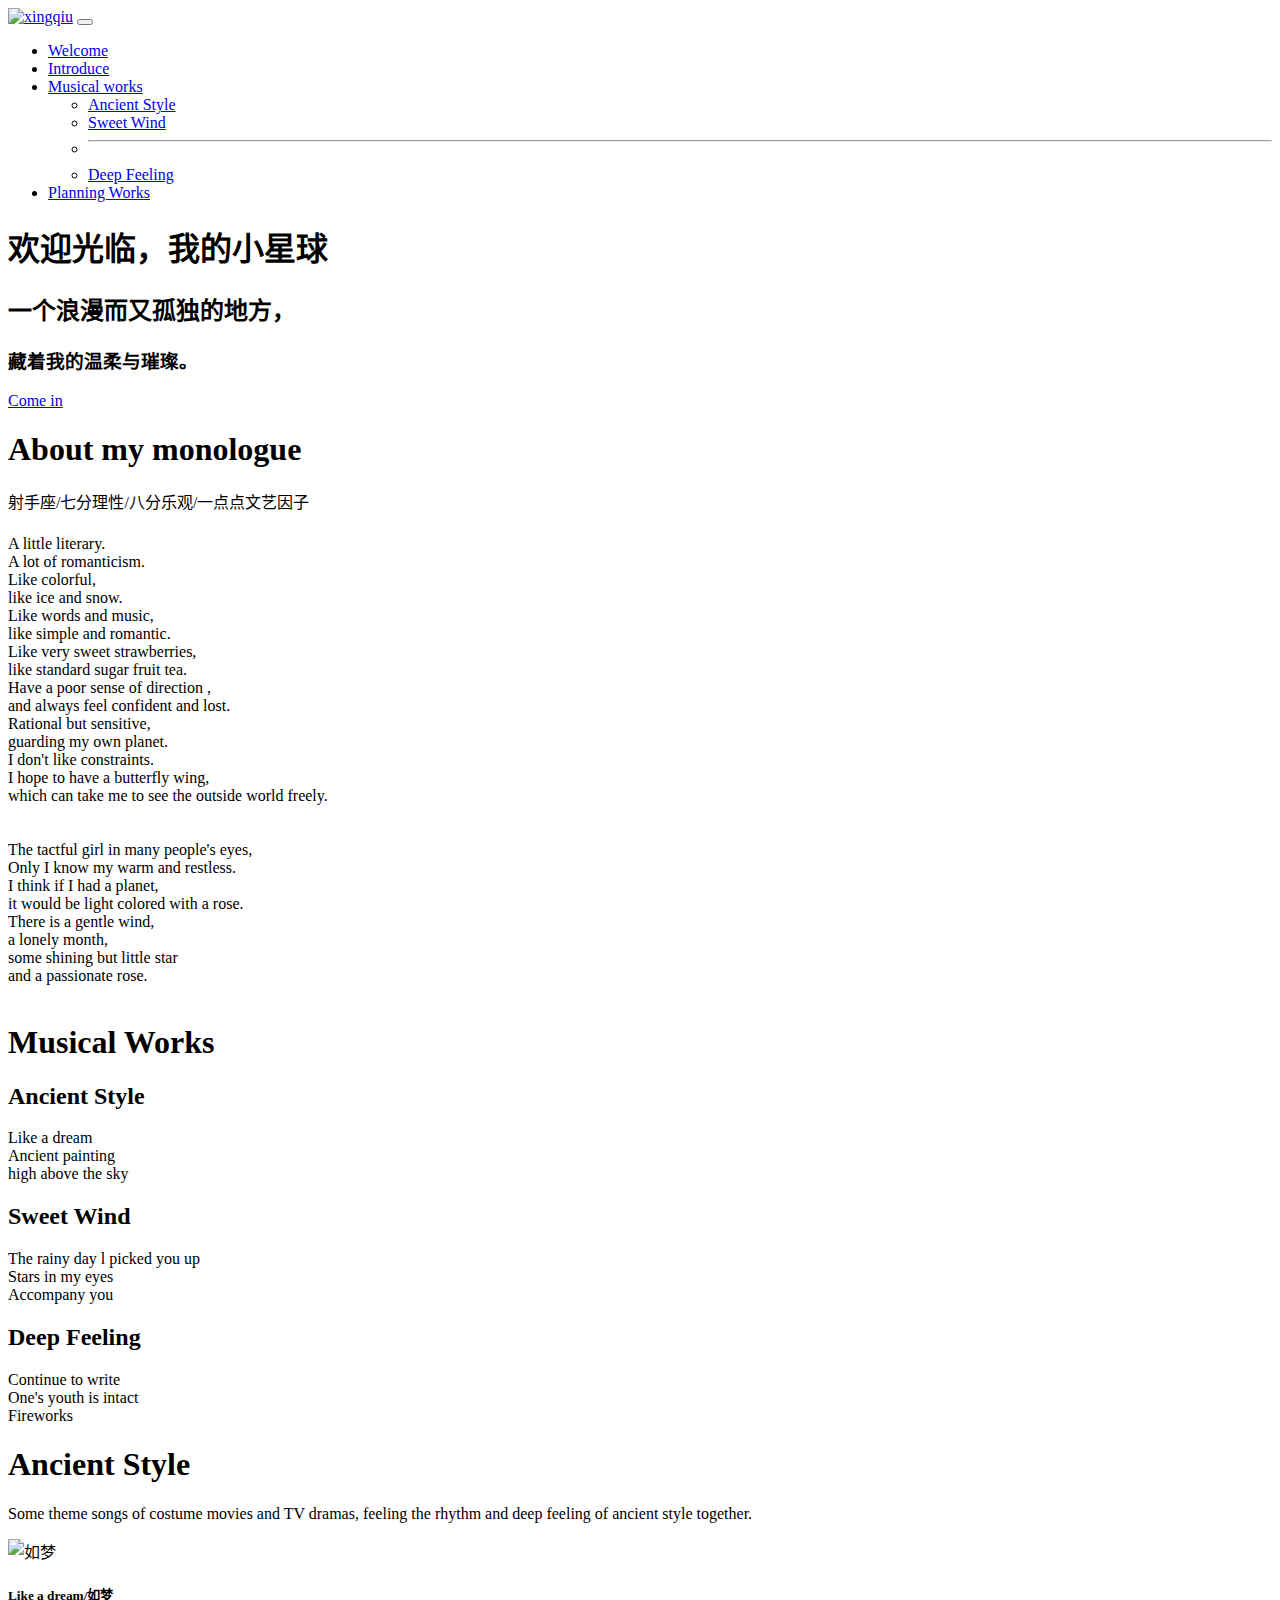
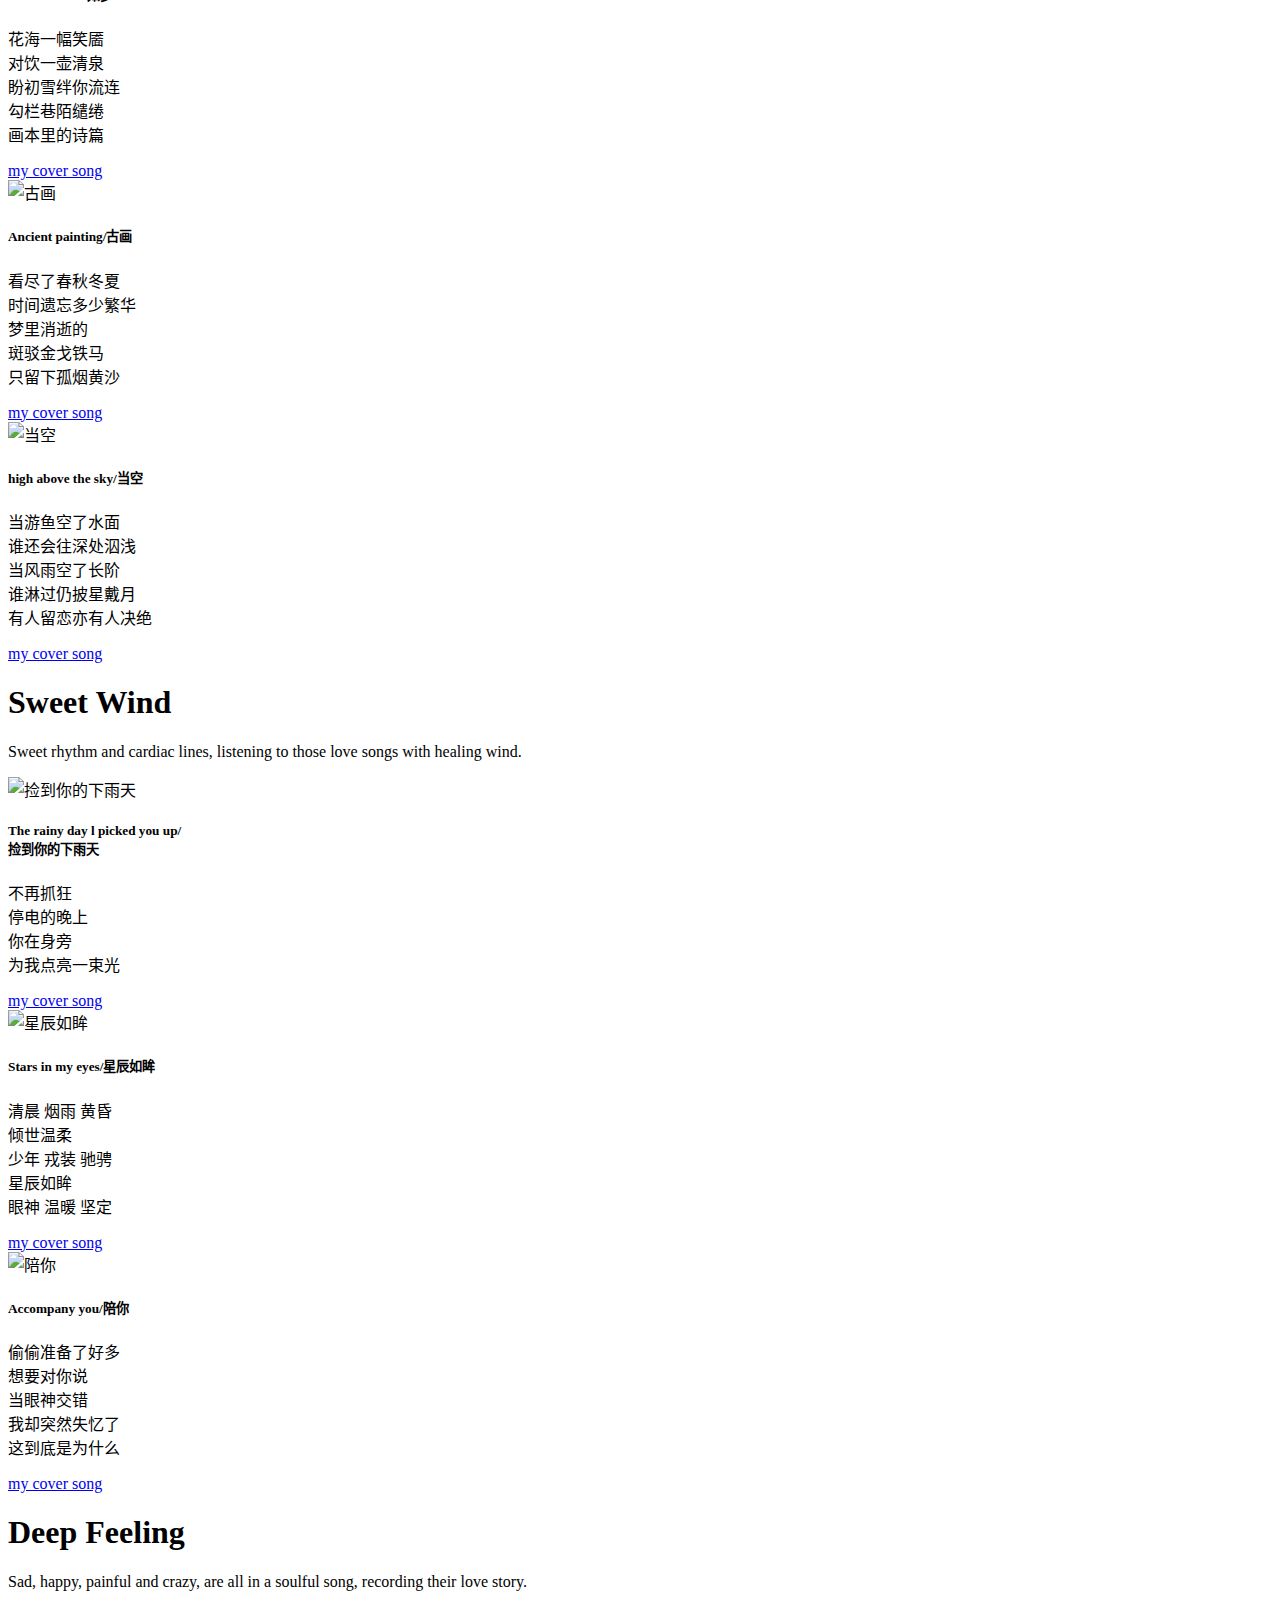
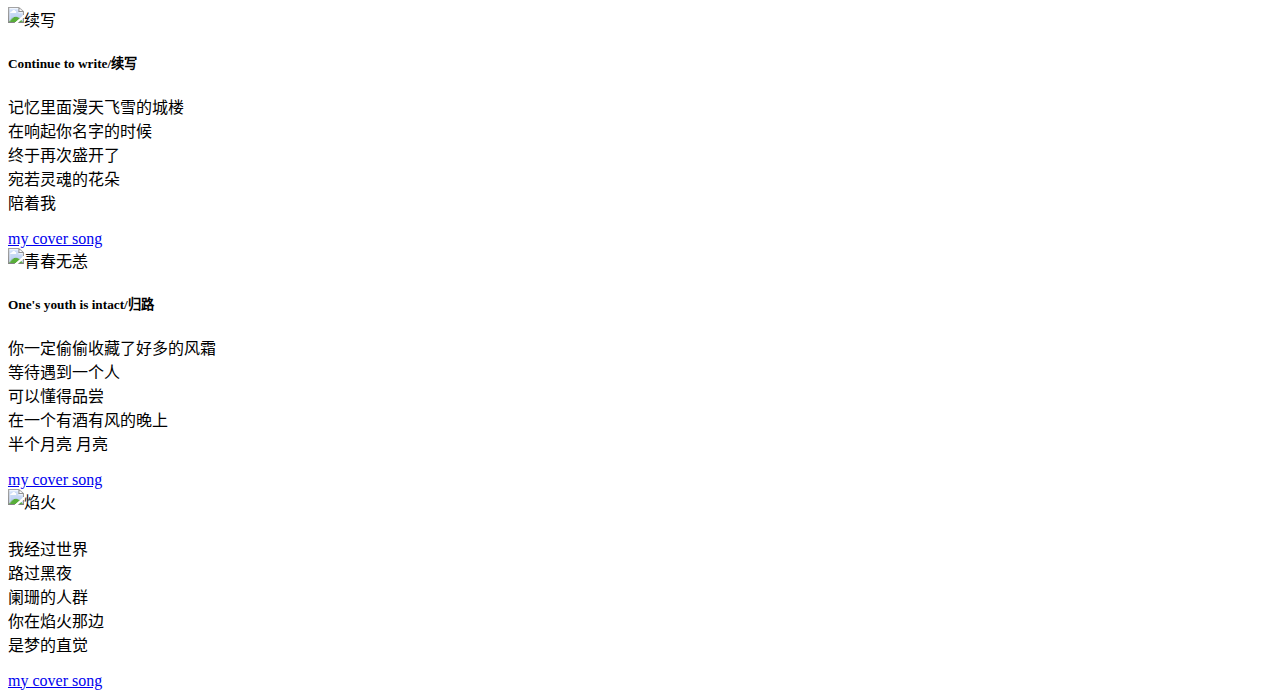
==== personal.html @ 2fa130ae "Create personal.html" ====
<!doctype html>
<html lang="zh-cn">
  <head>
    <meta charset="utf-8">
    <meta name="viewport" content="width=device-width, initial-scale=1">
    <title>personal works</title>
    <link href="https://cdn.jsdelivr.net/npm/bootstrap@5.2.0-beta1/dist/css/bootstrap.min.css" rel="stylesheet" integrity="sha384-0evHe/X+R7YkIZDRvuzKMRqM+OrBnVFBL6DOitfPri4tjfHxaWutUpFmBp4vmVor" crossorigin="anonymous">
    <script src="https://cdn.jsdelivr.net/npm/bootstrap@5.2.0-beta1/dist/js/bootstrap.bundle.min.js" integrity="sha384-pprn3073KE6tl6bjs2QrFaJGz5/SUsLqktiwsUTF55Jfv3qYSDhgCecCxMW52nD2" crossorigin="anonymous"></script>
    <link href='https://unpkg.com/boxicons@2.1.2/css/boxicons.min.css' rel='stylesheet'>
    <link rel="stylesheet" href="style.css">
  </head>

<body data-spy="scroll" data-target="#navbarSupportedContent">
<!-- 欢迎页面 -->
<div id="welcome">
  <!-- 导航栏 -->
  <nav class="navbar navbar-expand-md navbar-dark bg-dark py-1 fixed-top">
    <div class="container-fluid">
      <a class="navbar-brand" href="https://static-play.kg.qq.com/node/personal_v2?uid=6a9e99812d2d378a36&shareUid=6a9e99812d2d378a36&pageId=homepage_me"><img src="C:\Users\小婷婷\Desktop\创意交互\-first-file\xingqiu.png" alt="xingqiu"></a>
      <button class="navbar-toggler" type="button" data-bs-toggle="collapse" data-bs-target="#navbarSupportedContent" aria-controls="navbarSupportedContent" aria-expanded="false" aria-label="Toggle navigation">
        <span class="navbar-toggler-icon"></span>
      </button>
      <div class="collapse navbar-collapse" id="navbarSupportedContent">
        <ul class="navbar-nav ms-auto mb-2 mb-lg-0">
          <li class="nav-item">
            <a class="nav-link" href="#welcome">Welcome</a>
          </li>
          <li class="nav-item">
            <a class="nav-link" href="#introduce">Introduce</a>
          </li>
          <li class="nav-item dropdown">
            <a class="nav-link dropdown-toggle" href="#musical works" id="musical works" role="button" data-bs-toggle="dropdown" aria-expanded="false">
          Musical works
            </a>
            <ul class="dropdown-menu" aria-labelledby="navbarDropdown">
              <li><a class="dropdown-item" href="#ancient style">Ancient Style</a></li>
              <li><a class="dropdown-item" href="#Sweet wind">Sweet Wind</a></li>
              <li><hr class="dropdown-divider"></li>
              <li><a class="dropdown-item" href="#deep feeling">Deep Feeling</a></li>
            </ul>
          </li>
          <li class="nav-item">
            <a class="nav-link" href="个人网站2.html">Planning Works</a>
          </li>
      </div>
    </div>
  </nav>
  <!-- 导航栏结束 -->

<!-- 欢迎界面 -->
<div class="hero vh-100 d-flex align-items-center" id="open">
  <div class="container">
    <div class="row">
      <div class="col mx-auto text-center">
        <h1 class="display-1">欢迎光临，我的小星球</h1>
        <h2 class="display-2">一个浪漫而又孤独的地方，</h2>
        <h3 class="display-3">藏着我的温柔与璀璨。</h3>
        <a class="btn btn-outline-light btn-lg my-4" href="#introduce">Come in </a>
      </div>
    </div>
  </div>
</div>
<!-- 欢迎界面结束 -->

<!-- 诺兰简介页面 -->
<section class="row" id="introduce">
  <div class="col-lg-6 col-img"></div>
  <div class="col-lg-6">
    <div class="container">
      <div class="row">
        <div class="col-md-10">
          <h1>About my monologue</h1>
          <p class="line-0 lh-1">
        射手座/七分理性/八分乐观/一点点文艺因子
          </p>

          <div class="feature d-flex">


            </div>
            <div class="">
              <h4></h4>
              <p class="line-1 lh-1">
              A little literary.<br/>
              A lot of romanticism.<br/>
              Like colorful,<br/>
               like ice and snow.<br/>
             Like words and music, <br/>
             like simple and romantic.<br/>
            Like very sweet strawberries, <br/>
            like standard sugar fruit tea.<br/>
          Have a poor sense of direction ,<br/>
          and always feel confident and lost.<br/>
          Rational but sensitive,<br/>
           guarding my own planet.<br/>
          I don't like constraints.<br/>
        I hope to have a butterfly wing, <br/>
        which can take me to see the outside world freely.<br/><br/><br/>

          The tactful girl in many people's eyes,<br/>
            Only I know my warm and restless.<br/>
          I think if I had a planet,<br/>
           it would be light colored with a rose. <br/>
           There is a gentle wind, <br/>
           a lonely month,<br/>
          some shining but little star<br/>
            and a passionate rose.  <br/>
            <br/>




            </p>
            </div>
          </div>


        </div>
    </div>
  </div>
</section>


<!-- 歌单页面 -->
<div id="musical works" class="offset">
    <div class="row" id="musical works">
      <div class="col-12 mx-auto text-center">
        <h1 class="heading pt-5"> Musical Works</h1>
        <div class="heading-underline"></div>
      </div>
      <div class="row text-center mx-0">
        <div class="col-lg-4">
          <h2 class="tag-1 my-3">Ancient Style</h2>
          <div class="feature">
            <div class="iconbox-1">

            </div>
          </div>
          <p class="line-4">
            Like a dream<br/>
            Ancient painting<br/>
            high above the sky<br/>
          </p>
        </div>

        <div class="col-lg-4">
          <h2 class="tag-1 my-3">Sweet Wind</h2>
          <div class="feature">
            <div class="iconbox-1">

            </div>
          </div>
          <p class="line-4">
          The rainy day l picked you up <br/>
          Stars in my eyes<br/>
          Accompany you<br/>

          </p>
        </div>

        <div class="col-lg-4">
          <h2 class="tag-1 my-3">Deep Feeling</h2>
          <div class="feature">
            <div class="iconbox-1">

            </div>
          </div>
          <p class="line-4">
         Continue to write<br/>
         One's youth is intact<br/>
         Fireworks<br/>
          </p>
        </div>

      </div>
    </div>
</div>
<!-- 简介页面末尾 -->

<!-- 电影信息页面 -->
<!-- 时间与空间 -->
<section id="ancient style" class="part-1 pb-4">
  <div class="container">

    <div class="row">
      <div class="col-md-8 mx-auto text-center">

        <h1>Ancient Style</h1>
        <p class="line-2">Some theme songs of costume movies and TV dramas,
          feeling the rhythm and deep feeling of ancient style together.</p>
      </div>
    </div>

    <div class="row">
      <div class="col-lg-4 col-md-7">
        <div class="card card-effect my-3">
          <img src="C:\Users\小婷婷\Desktop\创意交互\-first-file\如梦.jpg" class="card-img-top" alt="如梦">
          <div class="card-body">
            <h5 class="card-title">  Like a dream/如梦</h5>
            <p class="card-text">
              花海一幅笑靥<br/>
              对饮一壶清泉<br/>
              盼初雪绊你流连<br/>
              勾栏巷陌缱绻<br/>
              画本里的诗篇<br/>
            </p>
            <a href="https://static-play.kg.qq.com/node/7OORq27S80/play_v2?s=B1gbipB0-7I1fB8C&shareuid=6a9e99812d2d378a36&topsource=a0_pn201001006_z11_u834480012_l0_t1684722405__&pageId=details_of_creations" class="btn btn-primary">my cover song</a>

          </div>
        </div>
      </div>
      <div class="col-lg-4 col-md-7">
        <div class="card card-effect my-3">
          <img src="C:\Users\小婷婷\Desktop\创意交互\-first-file\古画.jpg" class="card-img-top" alt="古画">
          <div class="card-body">
            <h5 class="card-title">Ancient painting/古画</h5>
            <p class="card-text">
           看尽了春秋冬夏<br/>
           时间遗忘多少繁华<br/>
           梦里消逝的<br/>
           斑驳金戈铁马<br/>
           只留下孤烟黄沙<br/>
            </p>
            <a href="https://static-play.kg.qq.com/node/2GQ7hR01LS/play_v2?s=7clz2M7Z0Rt7t7-d&shareuid=6a9e99812d2d378a36&topsource=a0_pn201001006_z11_u834480012_l0_t1684722466__&pageId=details_of_creations" class="btn btn-primary">my cover song</a>
          </div>
        </div>
      </div>
      <div class="col-lg-4 col-md-7">
        <div class="card card-effect my-3">
          <img src="C:\Users\小婷婷\Desktop\创意交互\-first-file\当空1.jpg" class="card-img-top" alt="当空">
          <div class="card-body">
            <h5 class="card-title">high above the sky/当空</h5>
            <p class="card-text">
            当游鱼空了水面<br/>
            谁还会往深处泅浅<br/>
            当风雨空了长阶<br/>
            谁淋过仍披星戴月<br/>
            有人留恋亦有人决绝<br/>
            </p>
            <a href="https://static-play.kg.qq.com/node/R9erkDBs59/play_v2?s=6t_Xj86J3fdlH68C&shareuid=6a9e99812d2d378a36&topsource=a0_pn201001006_z11_u834480012_l0_t1684722510__&pageId=details_of_creations" class="btn btn-primary">my cover song</a>
          </div>
        </div>
      </div>
    </div>
  </div>
</section>

<!-- 甜美风 -->
<section id="Sweet wind" class="part-2 py-0">
  <div class="container ">

    <div class="row">
      <div class="col-md-8 mx-auto text-center">
        <h1>Sweet Wind</h1>
        <p class="line-2">
       Sweet rhythm and cardiac lines,
       listening to those love songs with healing wind.
        </p>
      </div>
    </div>

    <div class="row">
      <div class="col-lg-4 col-md-7">
        <div class="card card-effect my-3">
          <img src="C:\Users\小婷婷\Desktop\创意交互\-first-file\一不小心.jpg" class="card-img-top" alt="捡到你的下雨天">
          <div class="card-body">
            <h5 class="card-title">The rainy day l picked you up/<br/>
              捡到你的下雨天</h5>
            <p class="card-text">
              不再抓狂<br/>
              停电的晚上<br/>
              你在身旁<br/>
              为我点亮一束光<br/>
            </p>
            <a href="https://static-play.kg.qq.com/node/c39GEFO8lY/play_v2?s=2lcM7z2Qiaq6R2SY&shareuid=6a9e99812d2d378a36&topsource=a0_pn201001006_z11_u834480012_l0_t1684722542__&pageId=details_of_creations" class="btn btn-primary">my cover song</a>
          </div>
        </div>
      </div>
      <div class="col-lg-4 col-md-7">
        <div class="card card-effect my-3">
          <img src="C:\Users\小婷婷\Desktop\创意交互\-first-file\一见倾心.jpg" class="card-img-top" alt="星辰如眸">
          <div class="card-body">
            <h5 class="card-title">Stars in my eyes/星辰如眸</h5>
            <p class="card-text">
              清晨    烟雨    黄昏<br/>
              倾世温柔<br/>
              少年    戎装    驰骋<br/>
              星辰如眸<br/>
              眼神    温暖    坚定<br/>

            </p>
            <a href="https://static-play.kg.qq.com/node/7Q7GGRMRbr/play_v2?s=t6jx_FtqkbrpdthK&shareuid=6a9e99812d2d378a36&topsource=a0_pn201001006_z11_u834480012_l0_t1684722568__&pageId=details_of_creations" class="btn btn-primary">my cover song</a>
          </div>
        </div>
      </div>
      <div class="col-lg-4 col-md-7">
        <div class="card card-effect my-3">
          <img src="C:\Users\小婷婷\Desktop\创意交互\-first-file\陪你.jpg" class="card-img-top" alt="陪你">
          <div class="card-body">
            <h5 class="card-title">Accompany you/陪你</h5>
            <p class="card-text">
              偷偷准备了好多<br/>
              想要对你说<br/>
              当眼神交错<br/>
              我却突然失忆了<br/>
              这到底是为什么<br/>
            </p>
            <a href="https://static-play.kg.qq.com/node/81Kq66T071/play_v2?s=9zMcnl9LIGDRF96i&shareuid=6a9e99812d2d378a36&topsource=a0_pn201001006_z11_u834480012_l0_t1684722592__&pageId=details_of_creations" class="btn btn-primary">my cover song</a>
          </div>
        </div>
      </div>
    </div>
  </div>
</section>
<!--深情-->
<section id="deep feeling" class="part-2 py-0">
  <div class="container ">

    <div class="row">
      <div class="col-md-8 mx-auto text-center">
        <h1>Deep Feeling</h1>
        <p class="line-2">
       Sad, happy, painful and crazy, are all in a soulful song,
       recording their love story.
        </p>
      </div>
    </div>

    <div class="row">
      <div class="col-lg-4 col-md-7">
        <div class="card card-effect my-3">
          <img src="C:\Users\小婷婷\Desktop\创意交互\-first-file\一生一世.jpg" class="card-img-top" alt="续写">
          <div class="card-body">
            <h5 class="card-title">Continue to write/续写</h5>
            <p class="card-text">
            记忆里面漫天飞雪的城楼<br/>
              在响起你名字的时候<br/>
              终于再次盛开了<br/>
              宛若灵魂的花朵<br/>
              陪着我<br/>
            </p>
            <a href="https://static-play.kg.qq.com/node/flTeH7Oi70/play_v2?s=F8X_xtFhjTElnFS_&shareuid=6a9e99812d2d378a36&topsource=a0_pn201001006_z11_u834480012_l0_t1684722620__&pageId=details_of_creations" class="btn btn-primary">my cover song</a>
          </div>
        </div>
      </div>
      <div class="col-lg-4 col-md-7">
        <div class="card card-effect my-3">
          <img src="C:\Users\小婷婷\Desktop\创意交互\-first-file\归路.jpg" class="card-img-top" alt="青春无恙">
          <div class="card-body">
            <h5 class="card-title"> One's youth is intact/归路</h5>
            <p class="card-text">
            你一定偷偷收藏了好多的风霜<br/>
            等待遇到一个人<br/>
            可以懂得品尝<br/>
            在一个有酒有风的晚上<br/>
            半个月亮    月亮<br/>

            </p>
            <a href="https://static-play.kg.qq.com/node/GR6718E7NV/play_v2?s=sATYwvsDdB4vYs8A&shareuid=6a9e99812d2d378a36&topsource=a0_pn201001006_z11_u834480012_l0_t1684722648__&pageId=details_of_creations" class="btn btn-primary">my cover song</a>
          </div>
        </div>
      </div>
      <div class="col-lg-4 col-md-7">
        <div class="card card-effect my-3">
          <img src="C:\Users\小婷婷\Desktop\创意交互\-first-file\焰火.jpg" class="card-img-top" alt="焰火">
          <div class="card-body">
            <h5 class="card-title"></h5>
            <p class="card-text">
              我经过世界<br/>
              路过黑夜<br/>
              阑珊的人群<br/>
              你在焰火那边<br/>
              是梦的直觉<br/>
            </p>
            <a href="https://static-play.kg.qq.com/node/M3tZ57udil/play_v2?s=-CUORV-I06Toi-Mw&shareuid=6a9e99812d2d378a36&topsource=a0_pn201001006_z11_u834480012_l0_t1684722671__&pageId=details_of_creations" class="btn btn-primary">my cover song</a>
          </div>
        </div>
      </div>
    </div>
  </div>
</section>



<!-- 基本信息页面结束 -->

  </body>
</html>
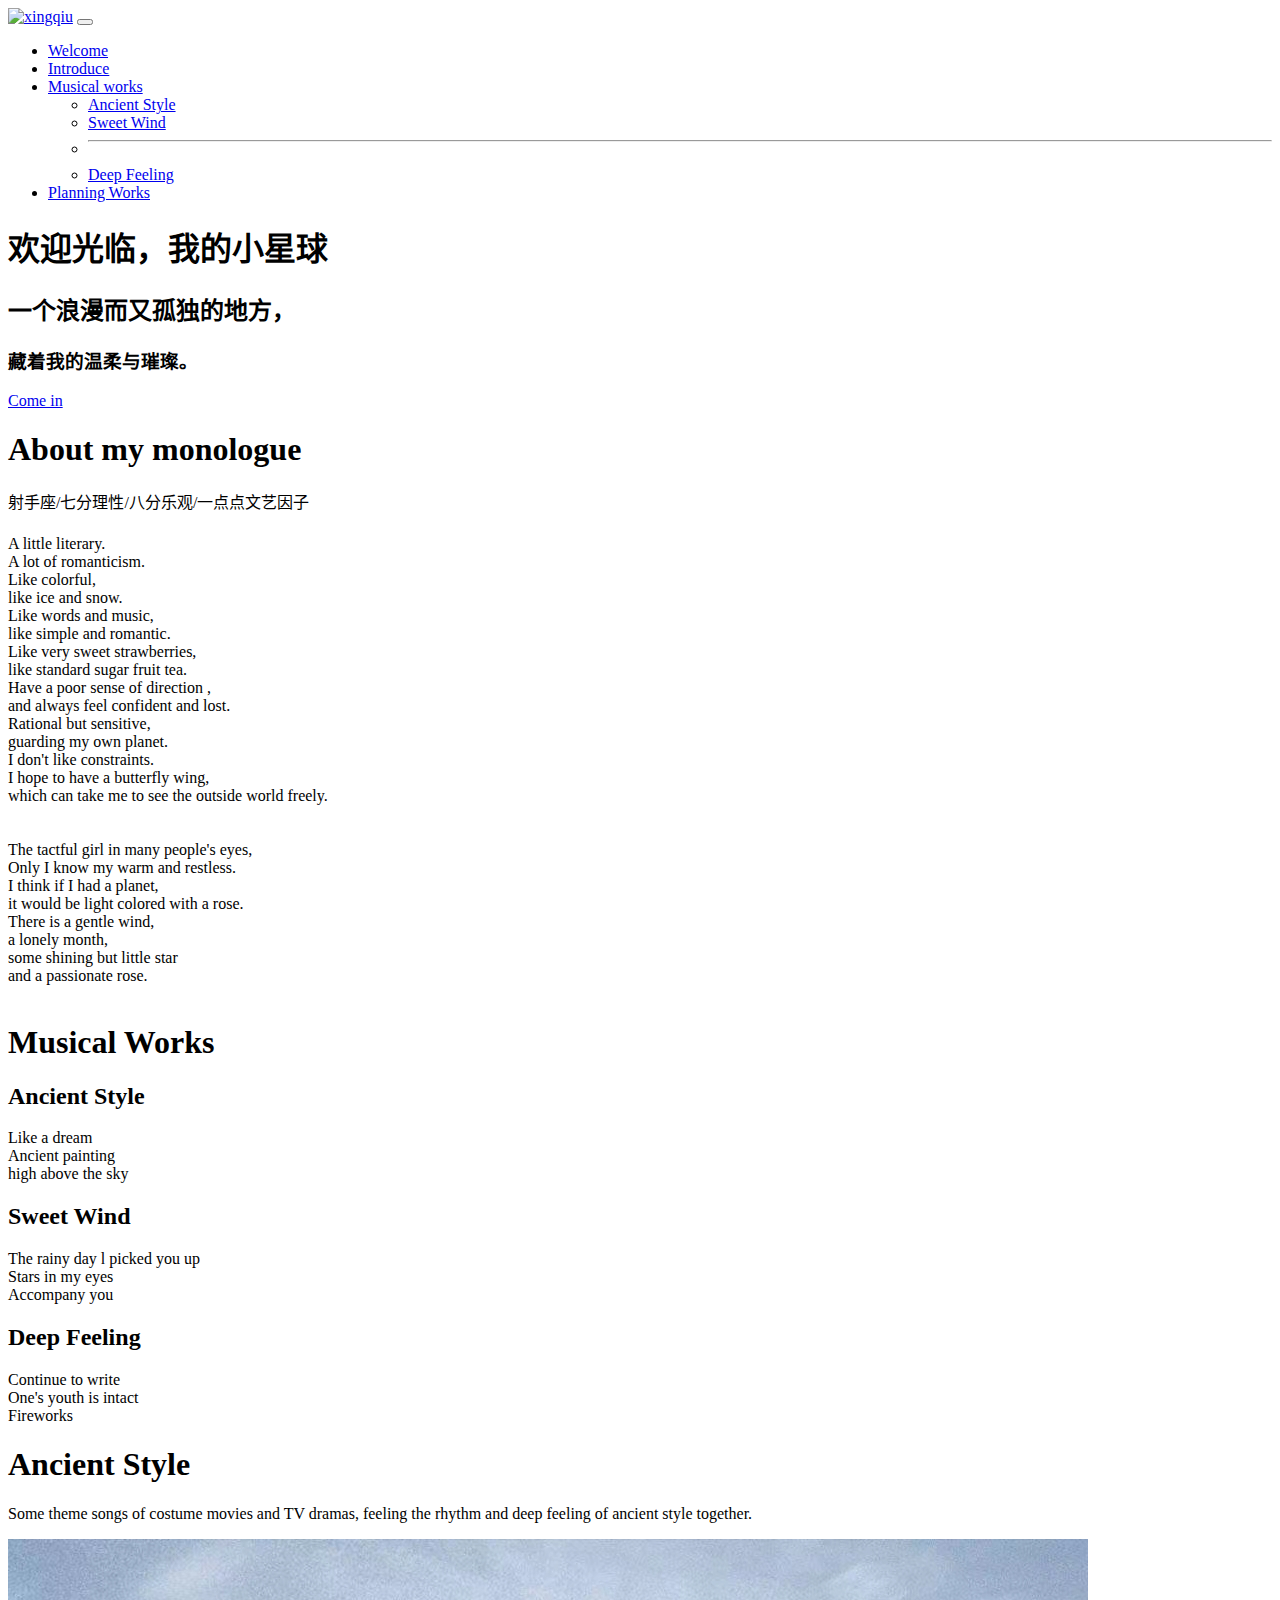
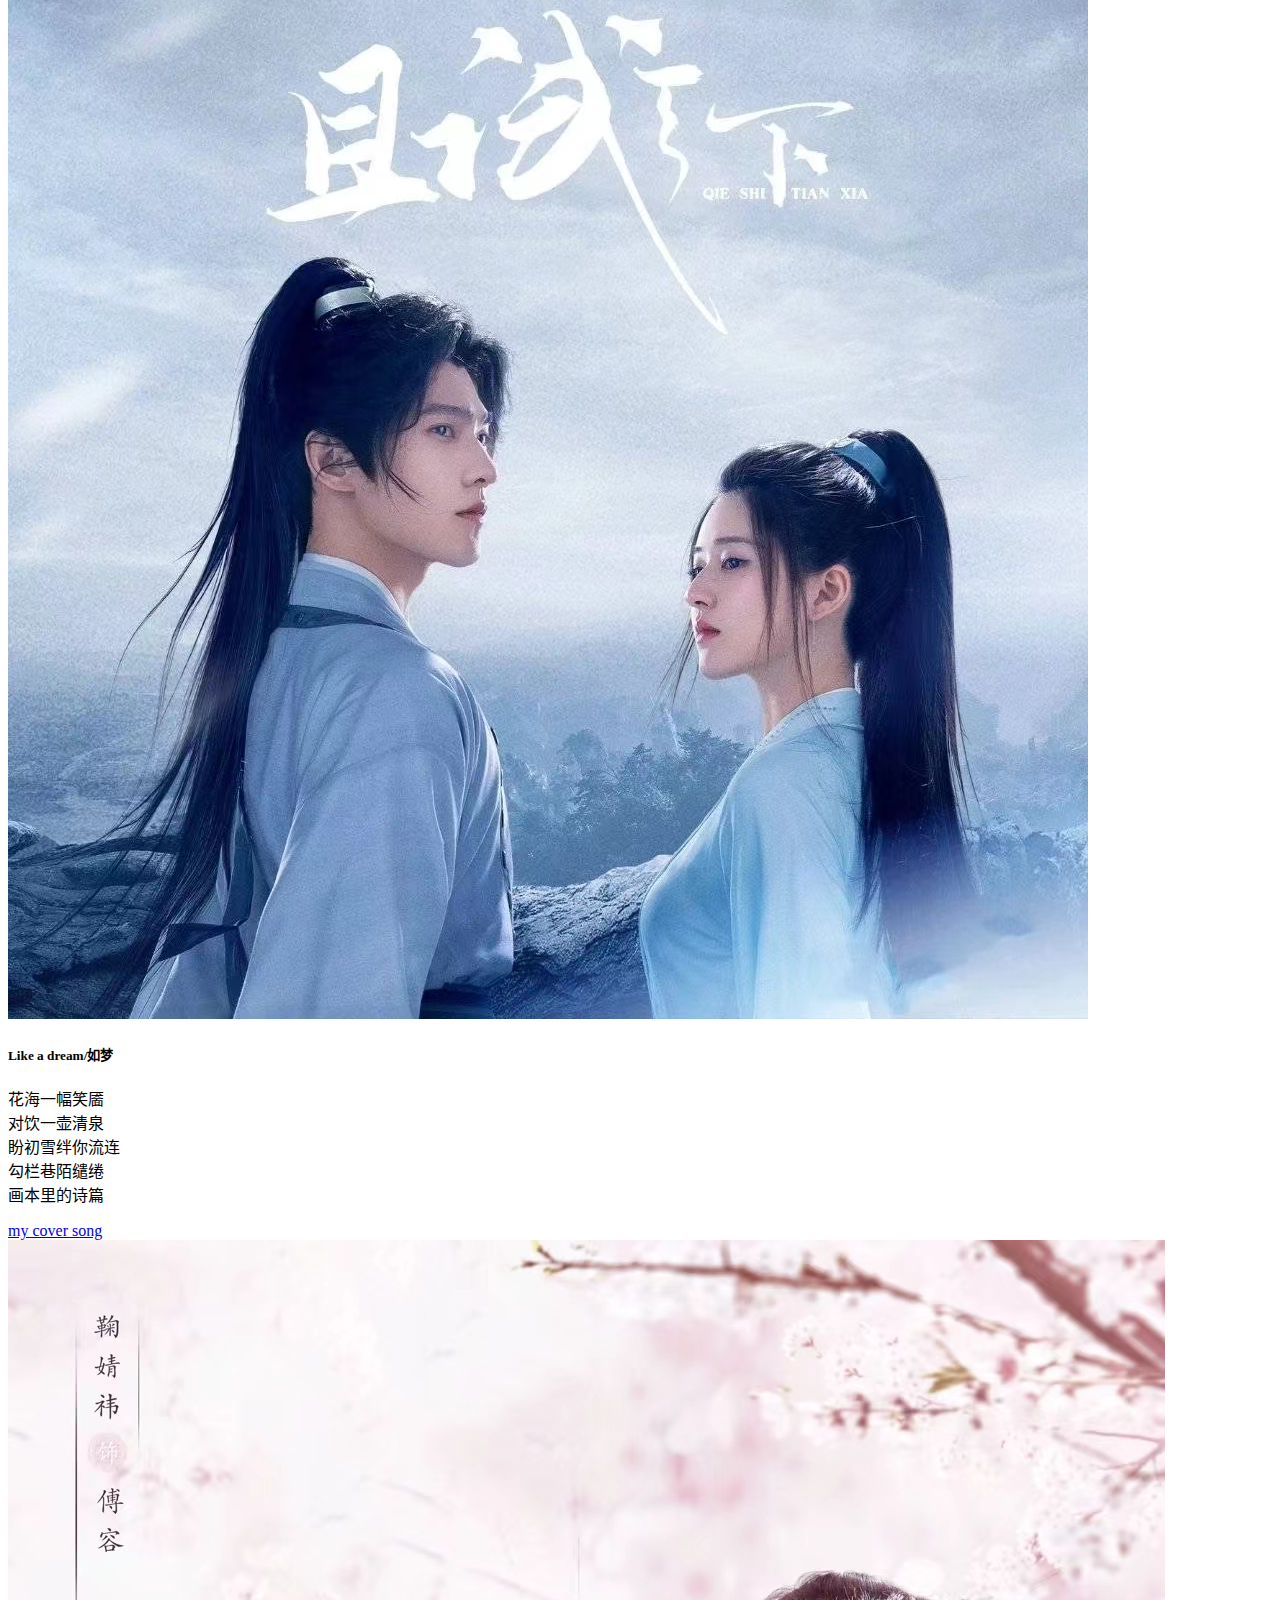
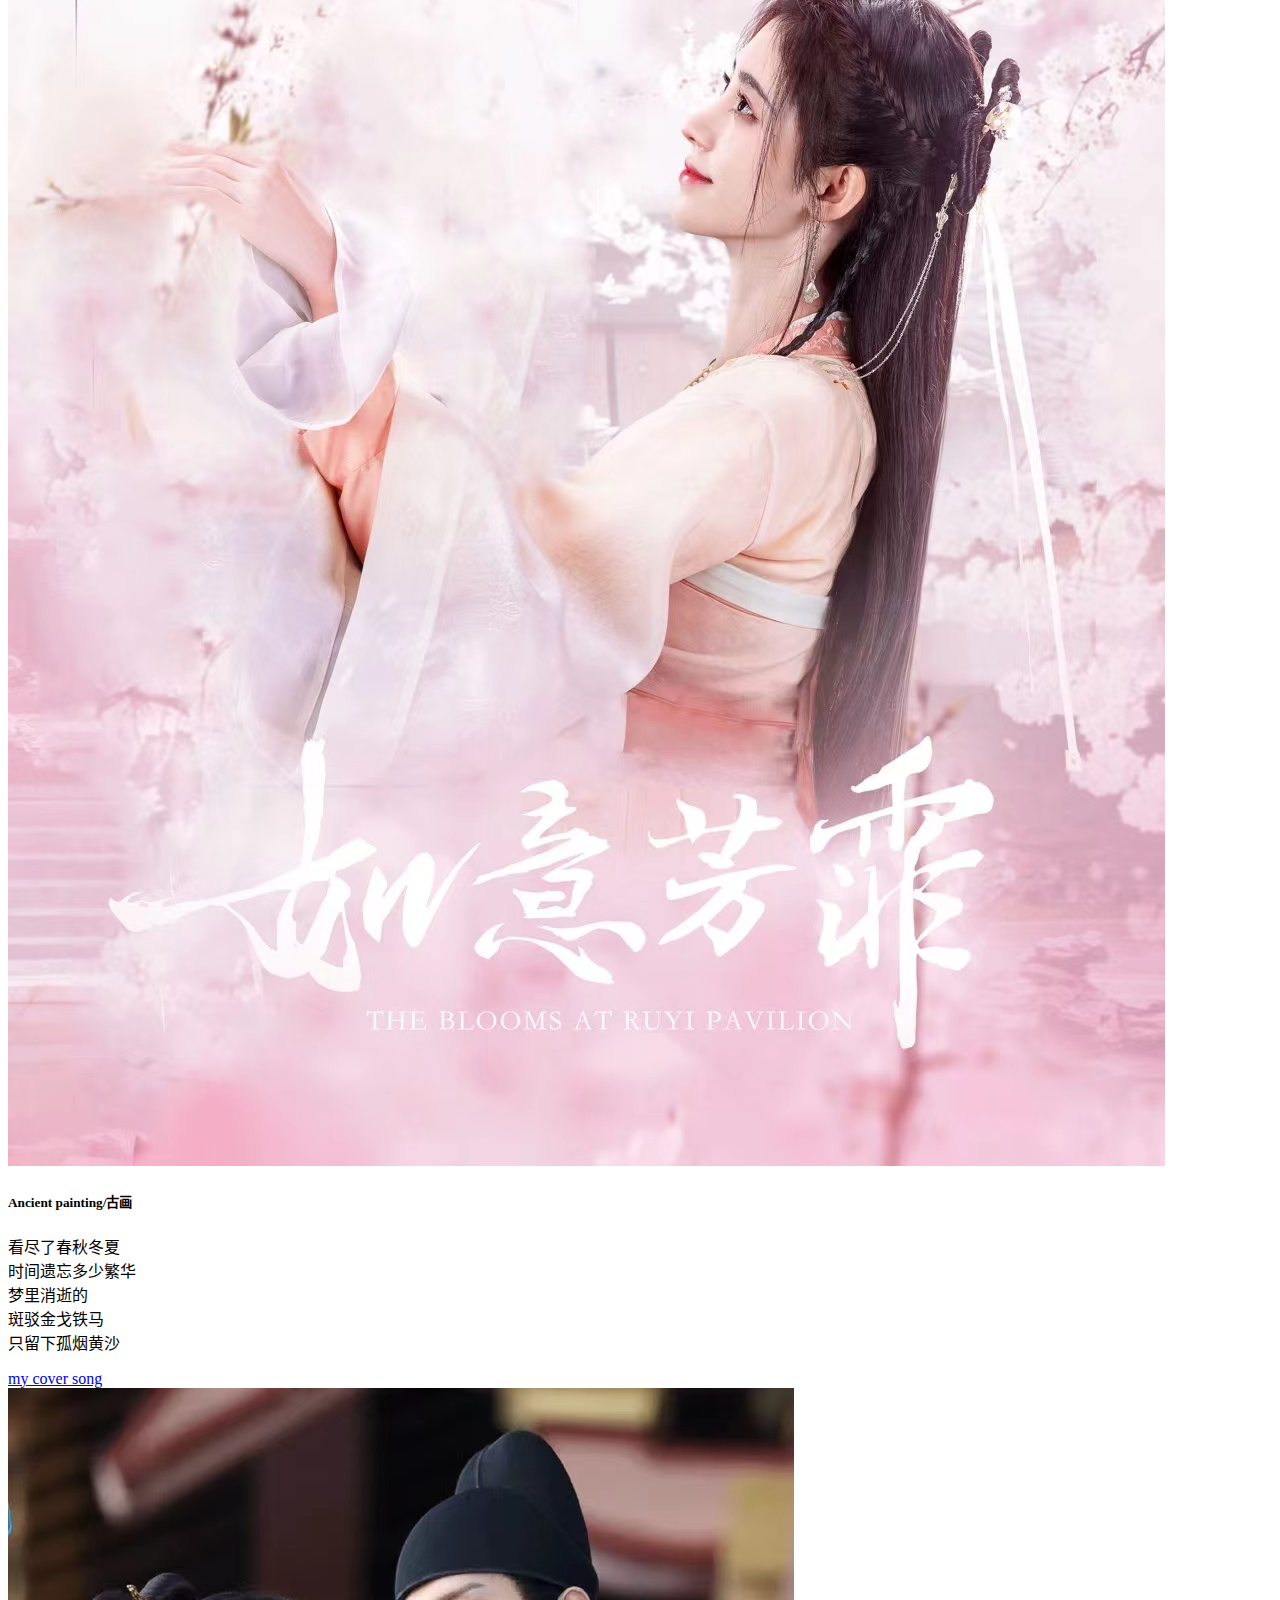
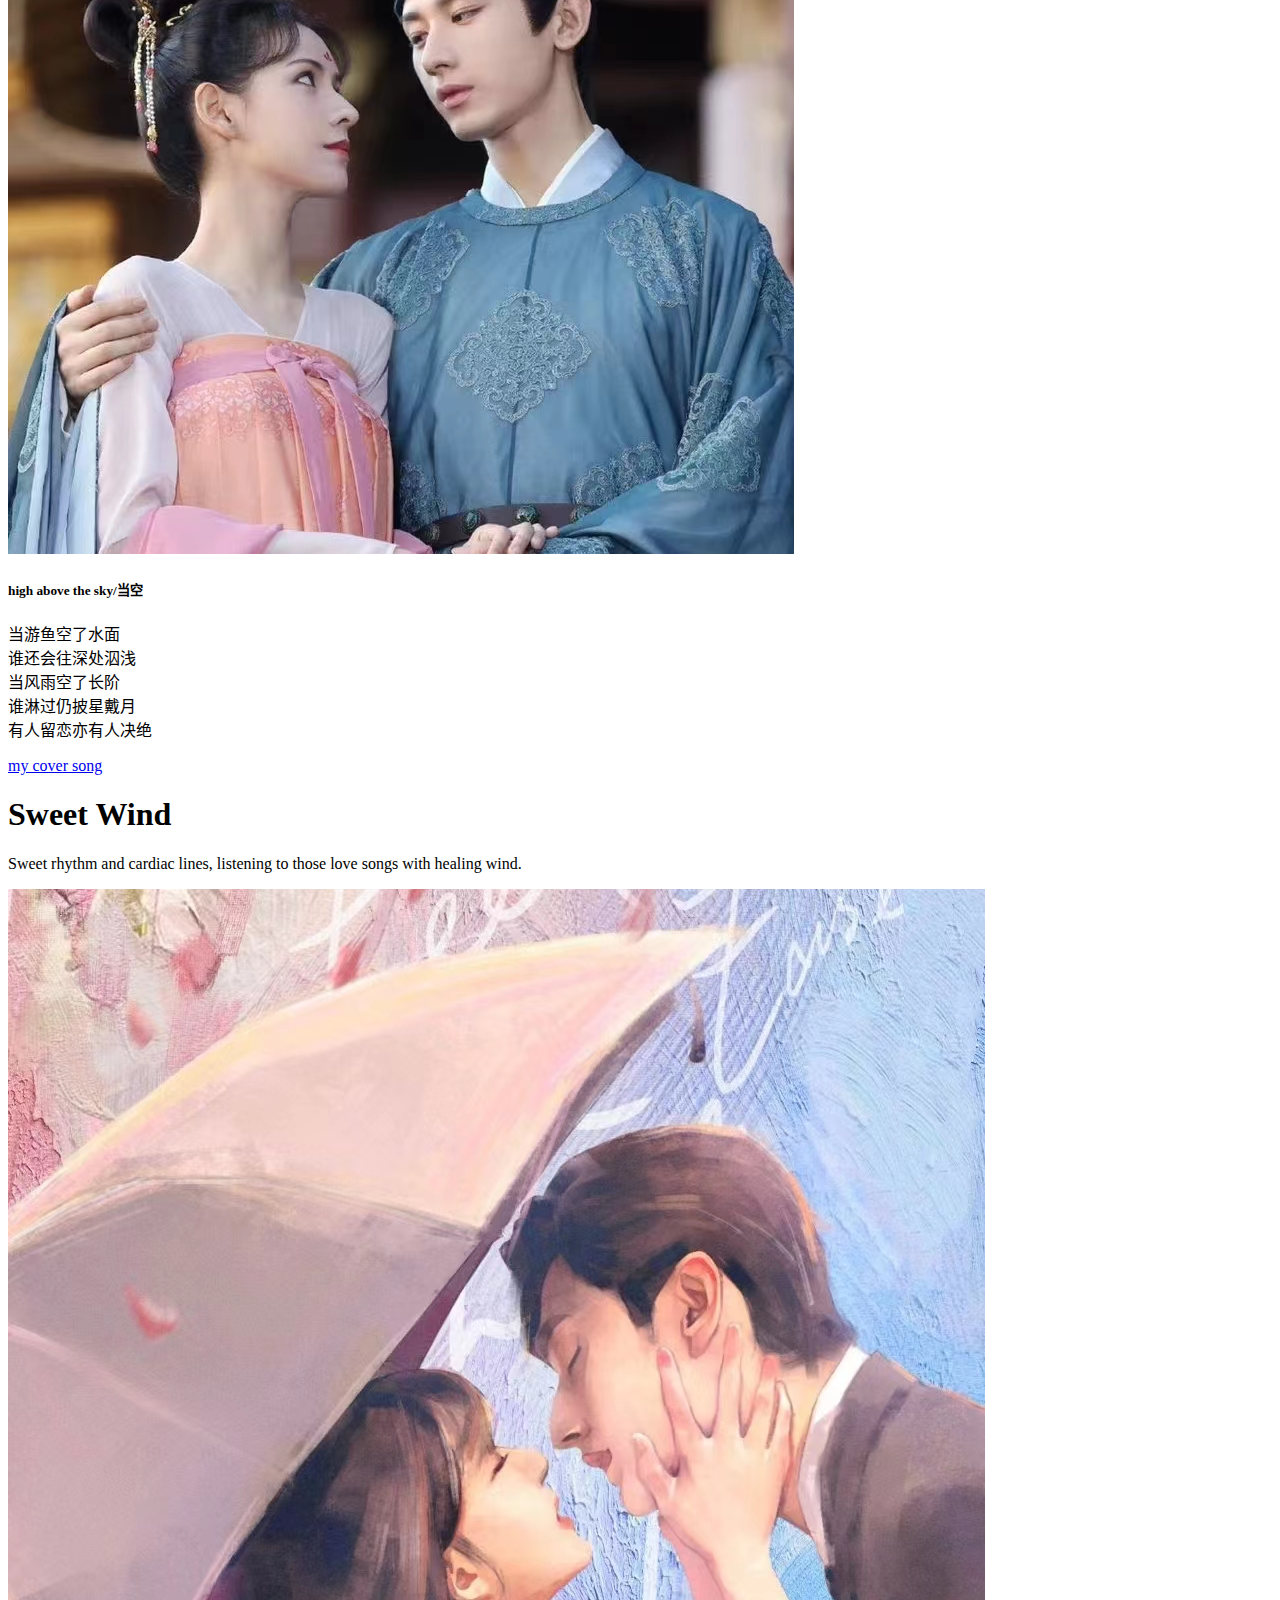
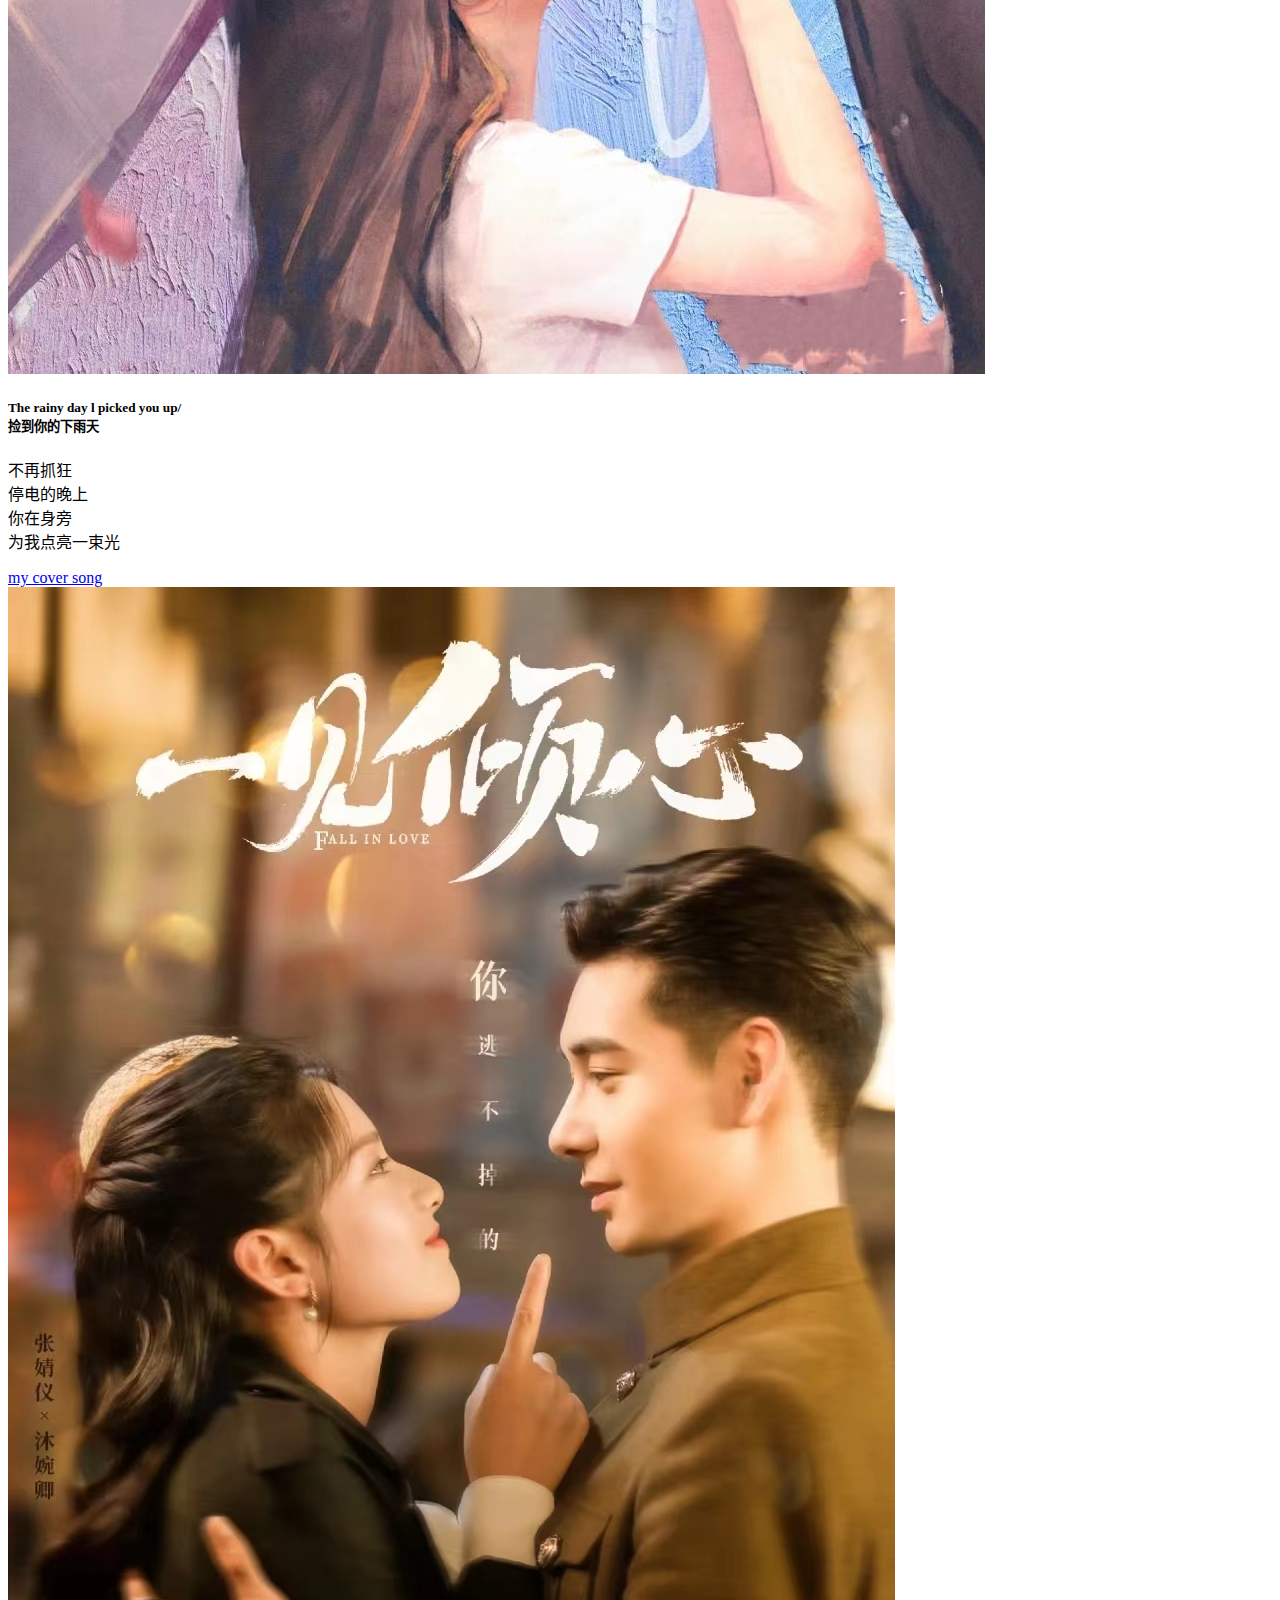
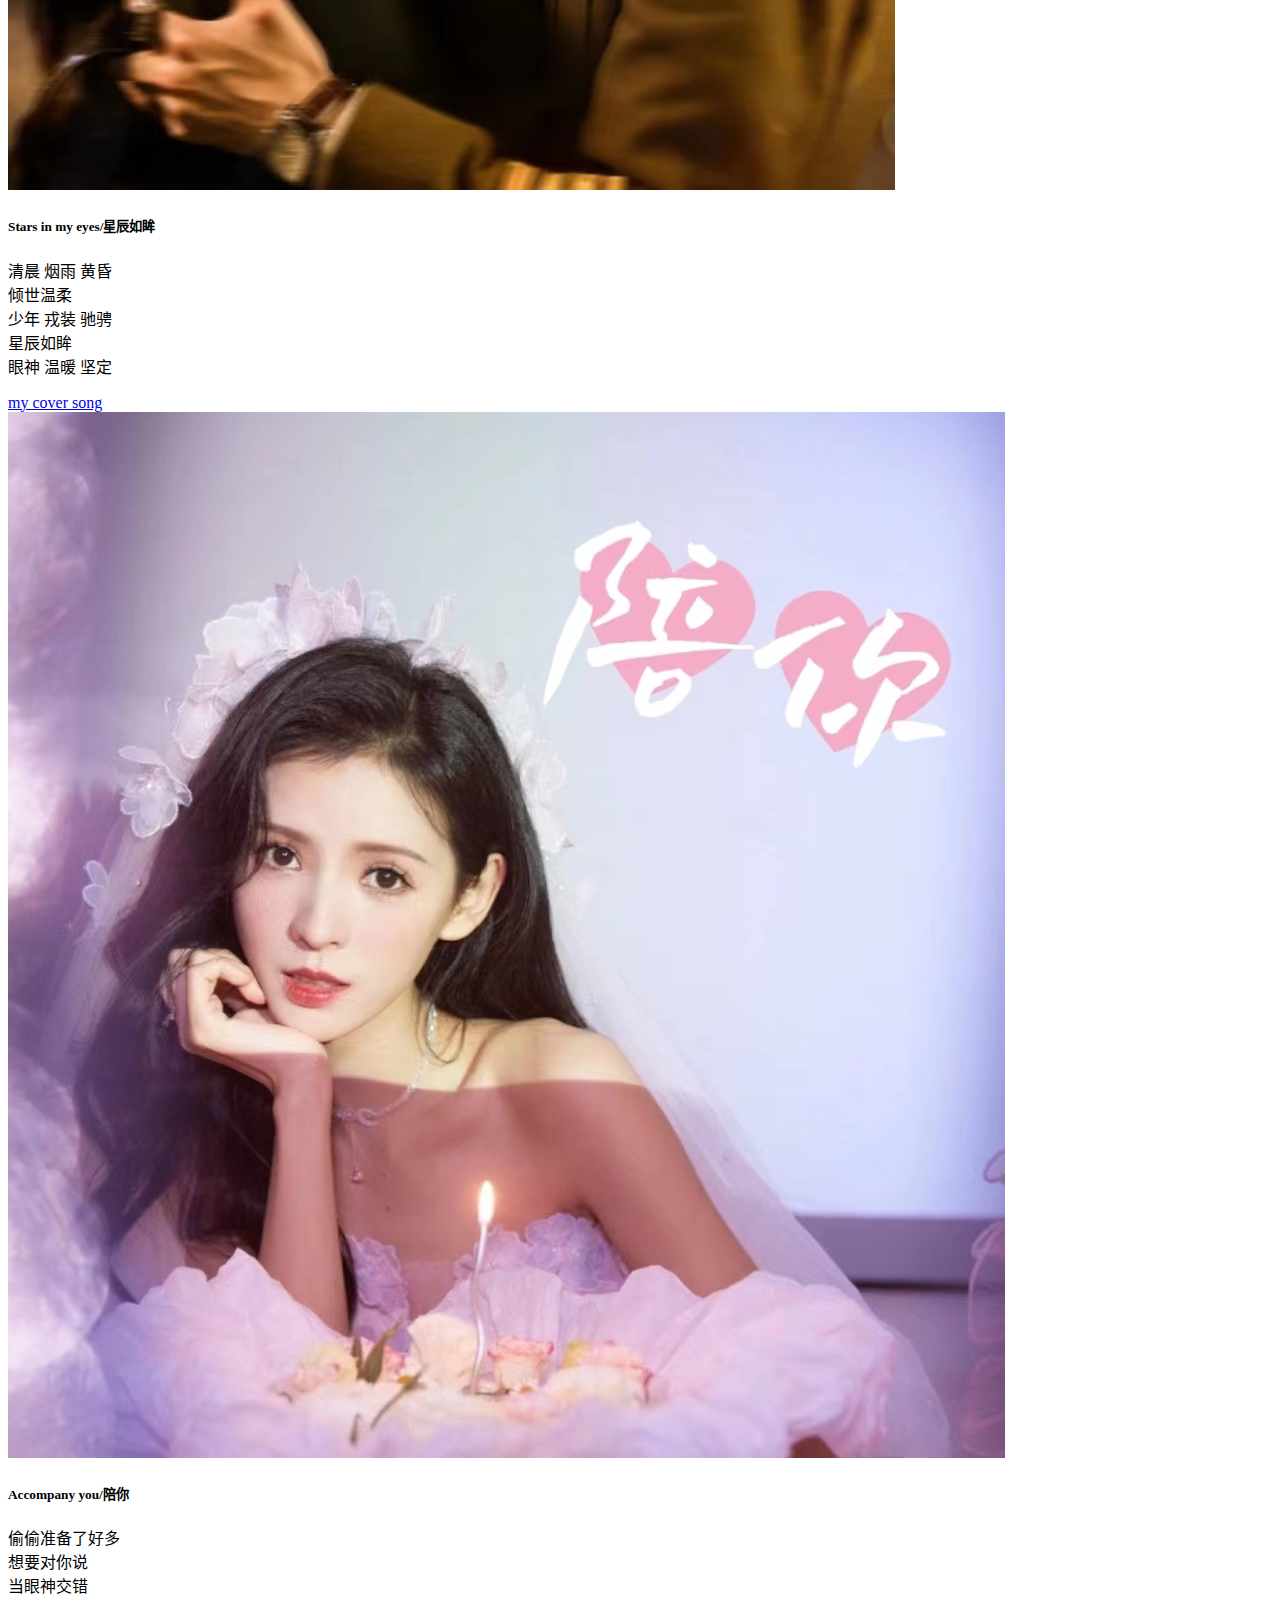
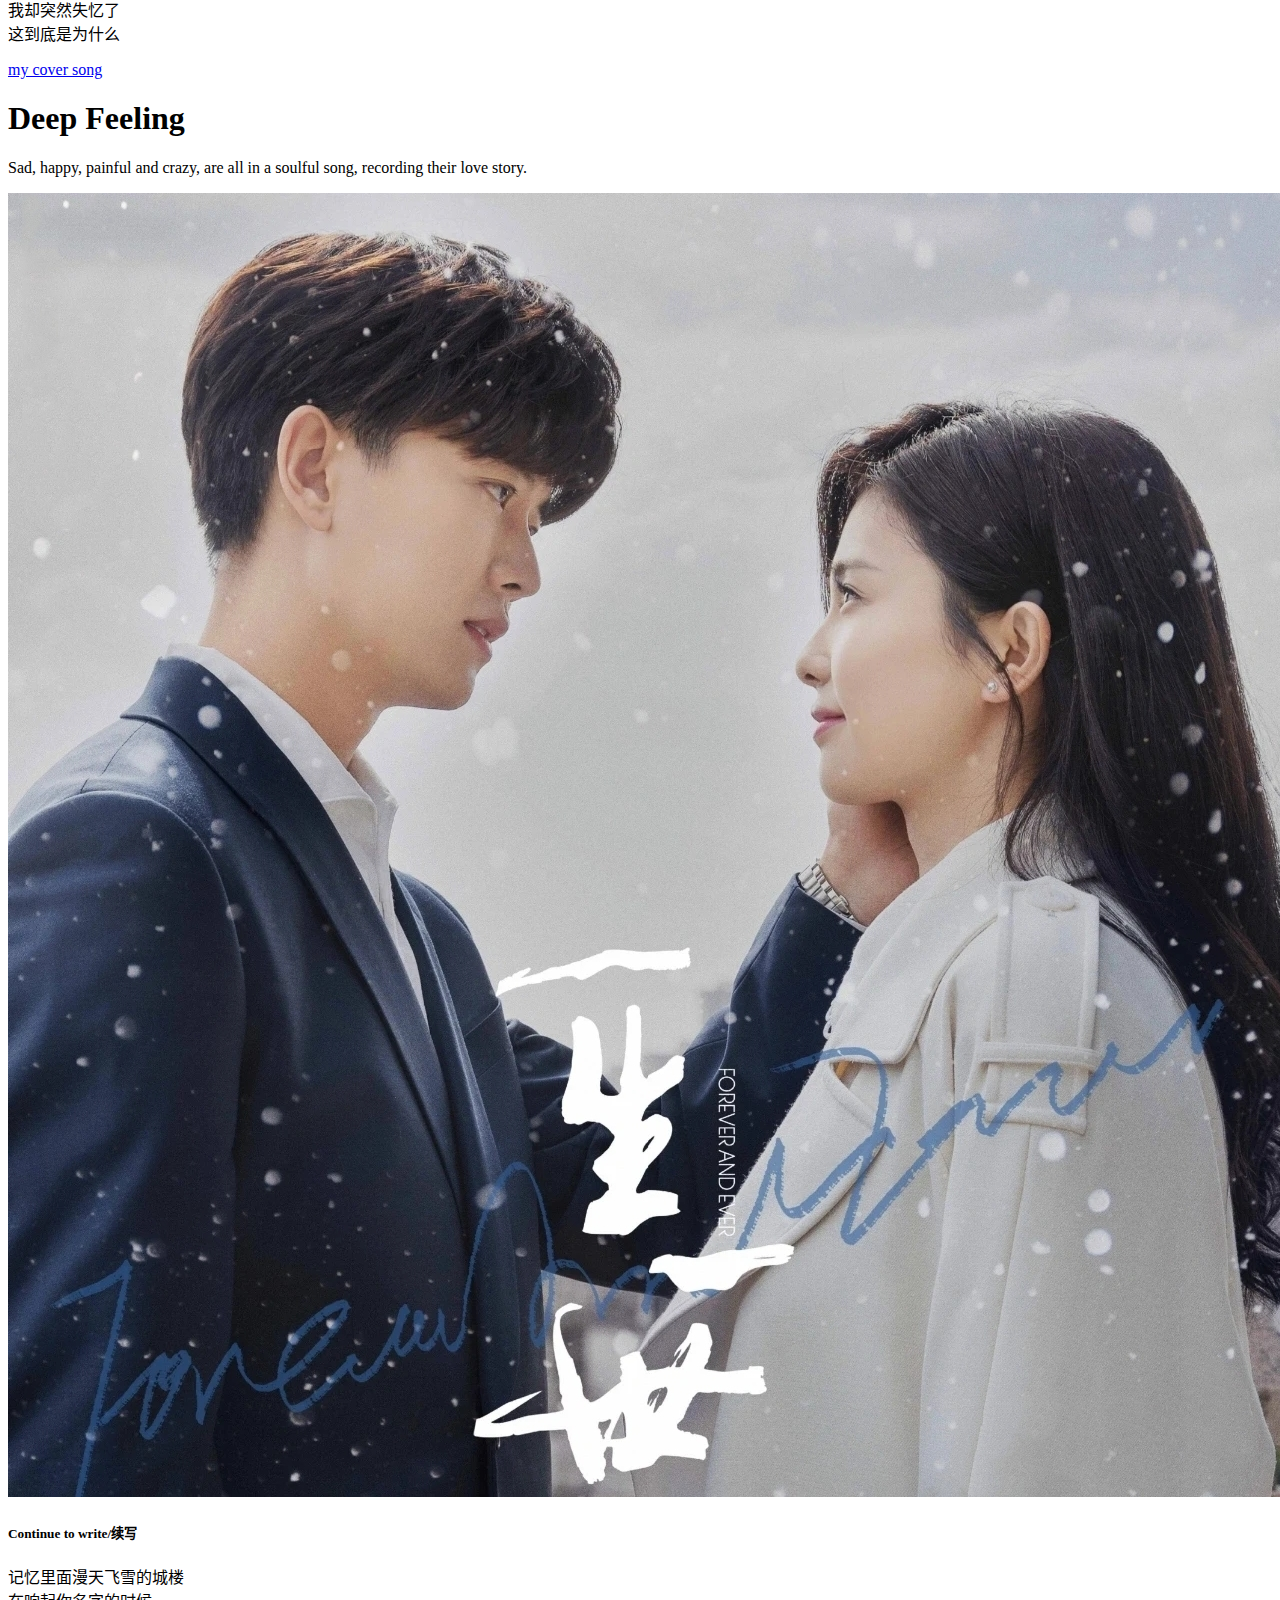
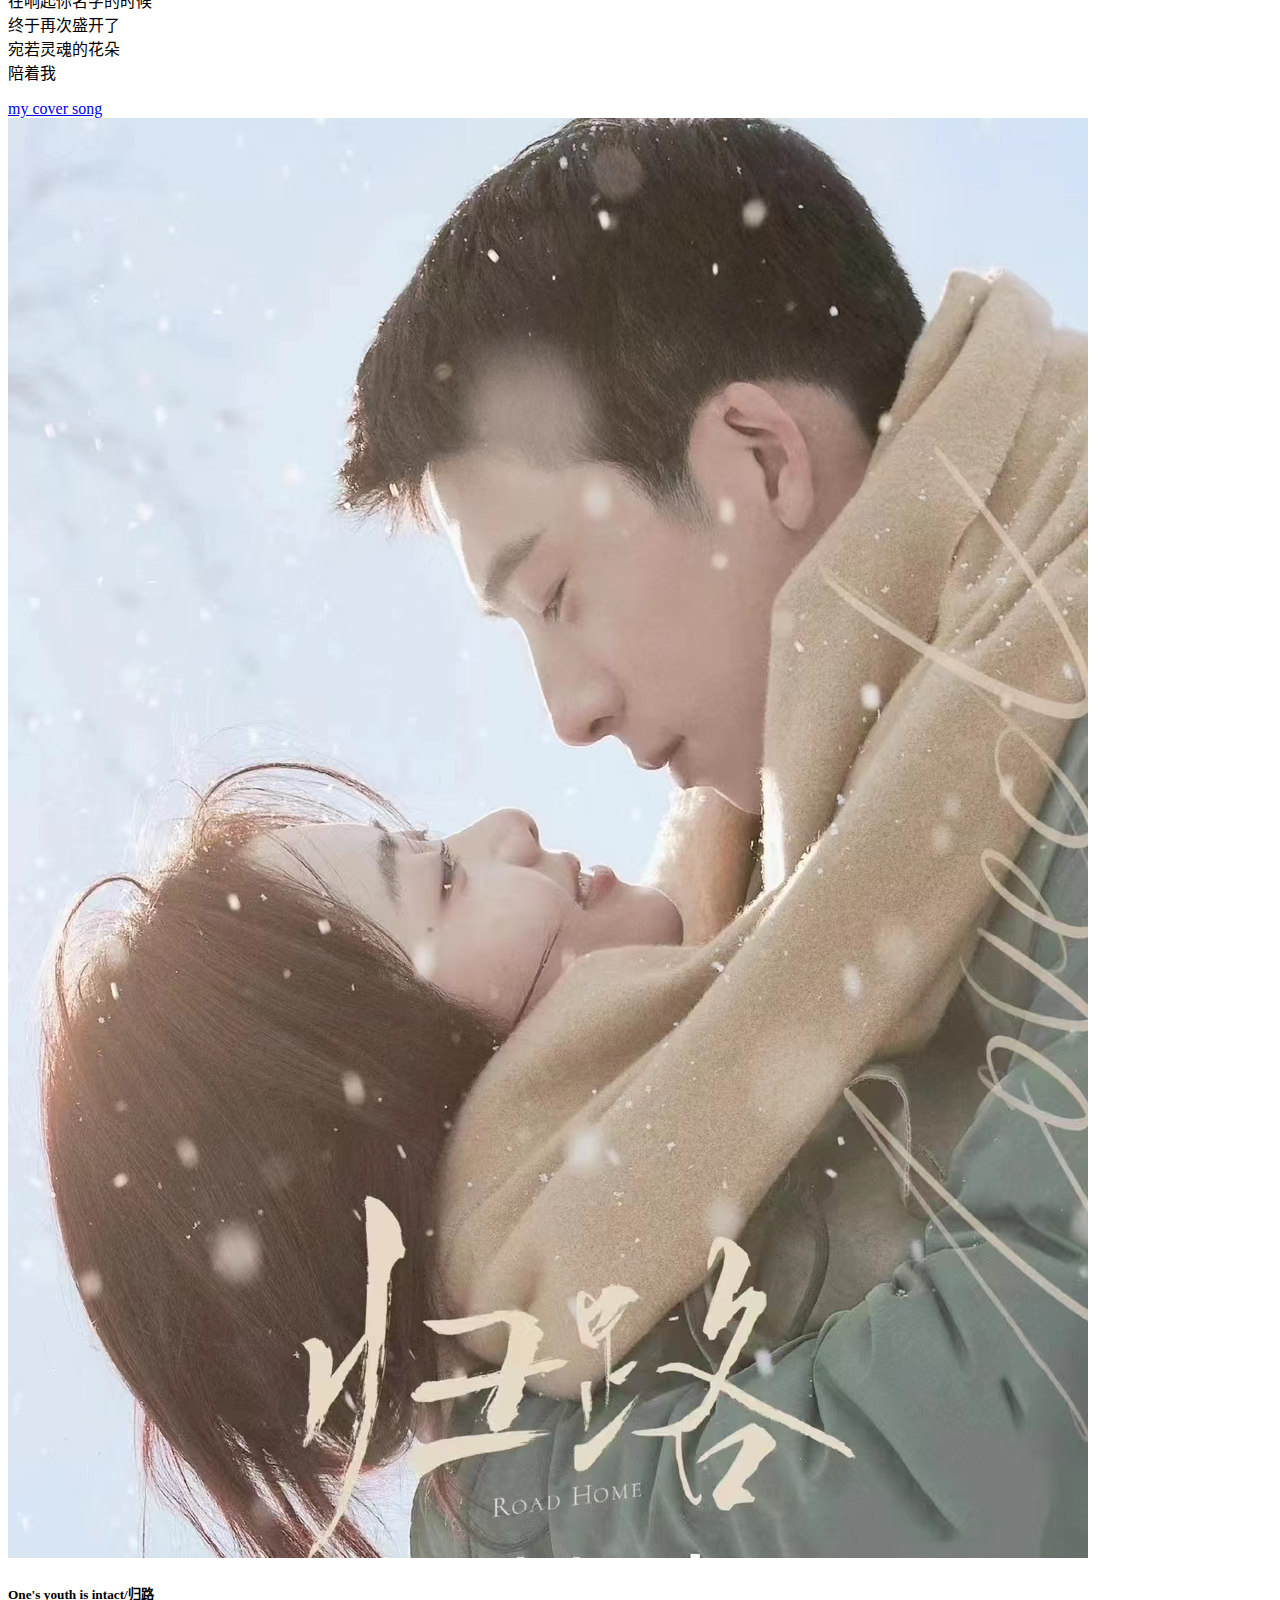
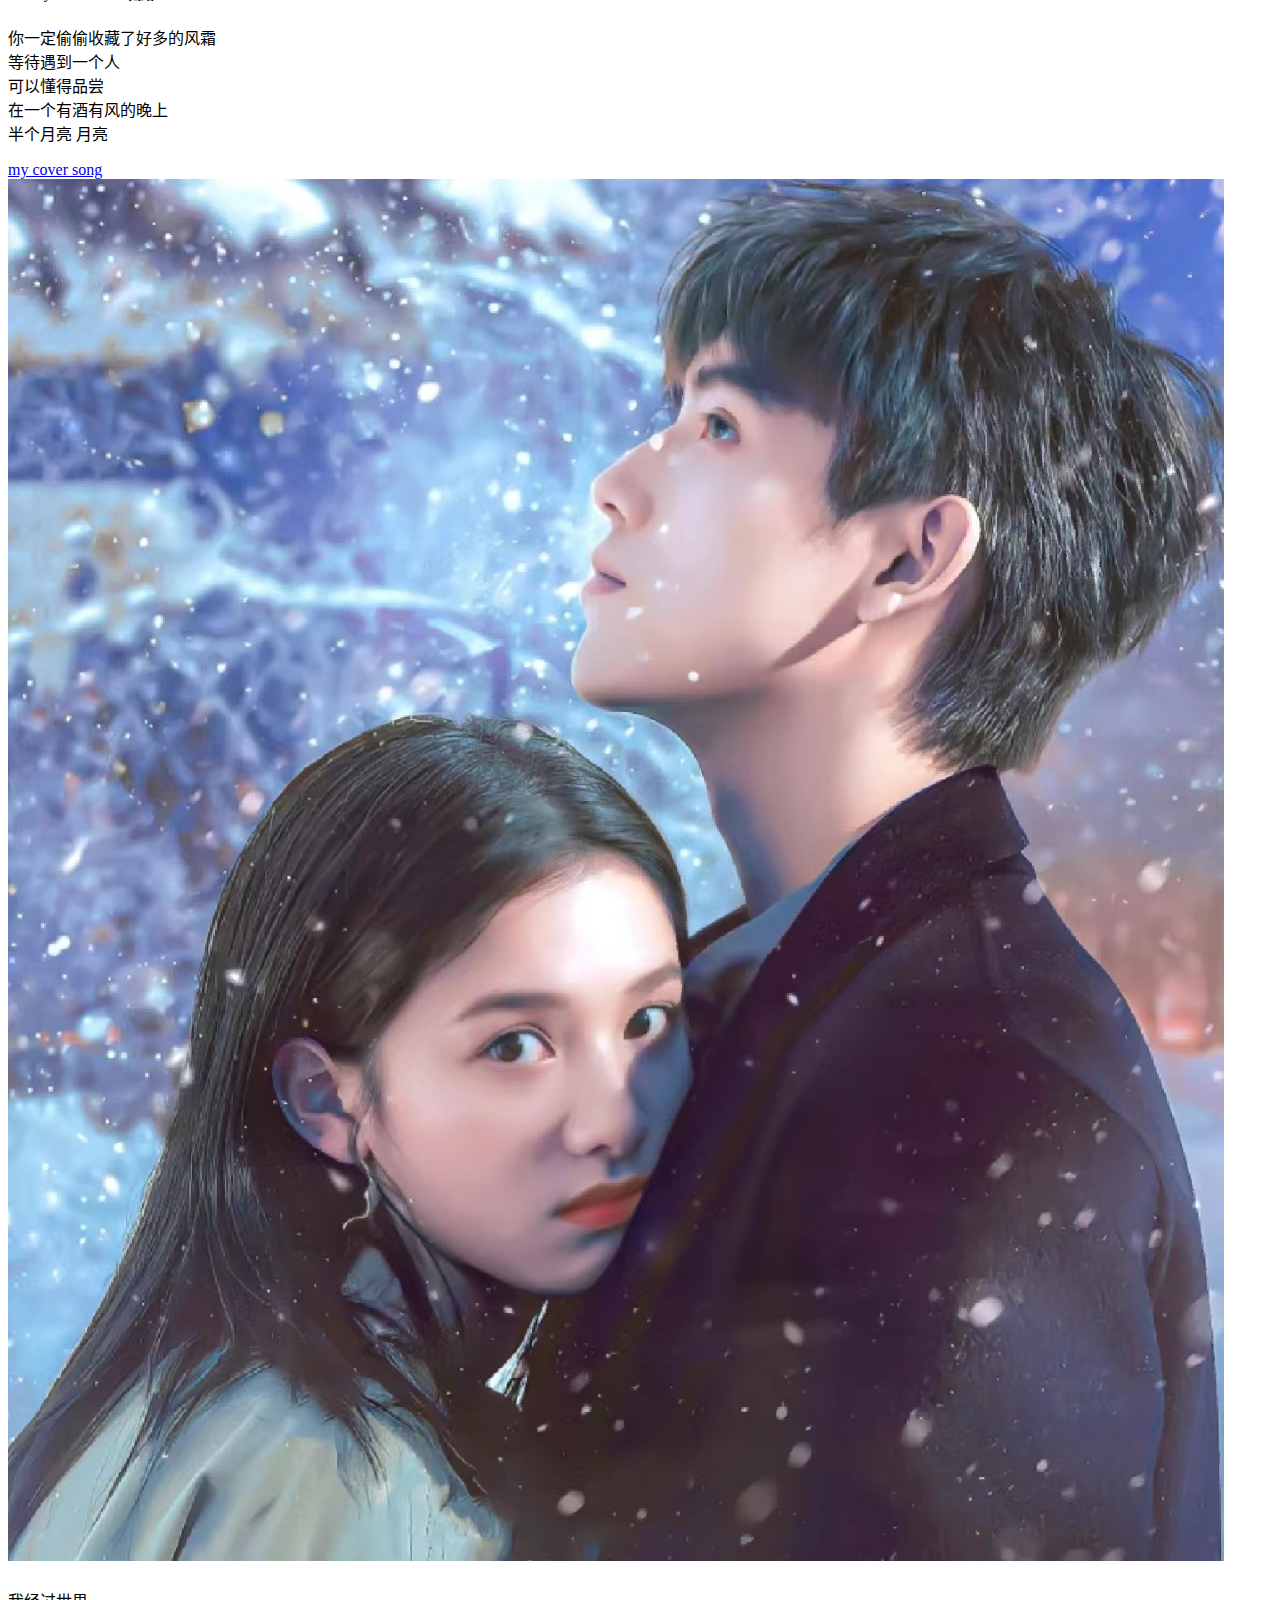
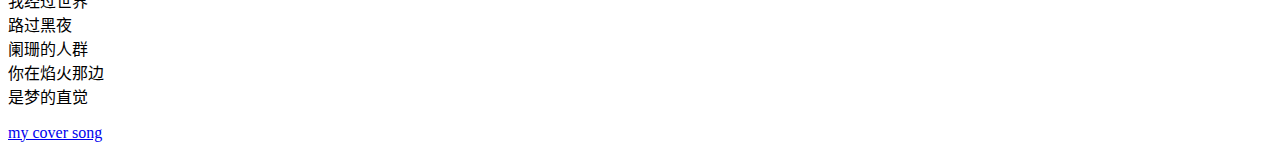
==== commit 05b26202: "Update personal.html" ====
--- a/personal.html
+++ b/personal.html
@@ -177,8 +177,8 @@
 </div>
 <!-- 简介页面末尾 -->
 
-<!-- 电影信息页面 -->
-<!-- 时间与空间 -->
+
+
 <section id="ancient style" class="part-1 pb-4">
   <div class="container">
 
@@ -194,7 +194,7 @@
     <div class="row">
       <div class="col-lg-4 col-md-7">
         <div class="card card-effect my-3">
-          <img src="C:\Users\小婷婷\Desktop\创意交互\-first-file\如梦.jpg" class="card-img-top" alt="如梦">
+          <img src="如梦.jpg" class="card-img-top" alt="如梦">
           <div class="card-body">
             <h5 class="card-title">  Like a dream/如梦</h5>
             <p class="card-text">
@@ -211,7 +211,7 @@
       </div>
       <div class="col-lg-4 col-md-7">
         <div class="card card-effect my-3">
-          <img src="C:\Users\小婷婷\Desktop\创意交互\-first-file\古画.jpg" class="card-img-top" alt="古画">
+          <img src="古画.jpg" class="card-img-top" alt="古画">
           <div class="card-body">
             <h5 class="card-title">Ancient painting/古画</h5>
             <p class="card-text">
@@ -227,7 +227,7 @@
       </div>
       <div class="col-lg-4 col-md-7">
         <div class="card card-effect my-3">
-          <img src="C:\Users\小婷婷\Desktop\创意交互\-first-file\当空1.jpg" class="card-img-top" alt="当空">
+          <img src="当空1.jpg" class="card-img-top" alt="当空">
           <div class="card-body">
             <h5 class="card-title">high above the sky/当空</h5>
             <p class="card-text">
@@ -262,7 +262,7 @@
     <div class="row">
       <div class="col-lg-4 col-md-7">
         <div class="card card-effect my-3">
-          <img src="C:\Users\小婷婷\Desktop\创意交互\-first-file\一不小心.jpg" class="card-img-top" alt="捡到你的下雨天">
+          <img src="一不小心.jpg" class="card-img-top" alt="捡到你的下雨天">
           <div class="card-body">
             <h5 class="card-title">The rainy day l picked you up/<br/>
               捡到你的下雨天</h5>
@@ -278,7 +278,7 @@
       </div>
       <div class="col-lg-4 col-md-7">
         <div class="card card-effect my-3">
-          <img src="C:\Users\小婷婷\Desktop\创意交互\-first-file\一见倾心.jpg" class="card-img-top" alt="星辰如眸">
+          <img src="一见倾心.jpg" class="card-img-top" alt="星辰如眸">
           <div class="card-body">
             <h5 class="card-title">Stars in my eyes/星辰如眸</h5>
             <p class="card-text">
@@ -295,7 +295,7 @@
       </div>
       <div class="col-lg-4 col-md-7">
         <div class="card card-effect my-3">
-          <img src="C:\Users\小婷婷\Desktop\创意交互\-first-file\陪你.jpg" class="card-img-top" alt="陪你">
+          <img src="陪你.jpg" class="card-img-top" alt="陪你">
           <div class="card-body">
             <h5 class="card-title">Accompany you/陪你</h5>
             <p class="card-text">
@@ -329,7 +329,7 @@
     <div class="row">
       <div class="col-lg-4 col-md-7">
         <div class="card card-effect my-3">
-          <img src="C:\Users\小婷婷\Desktop\创意交互\-first-file\一生一世.jpg" class="card-img-top" alt="续写">
+          <img src="一生一世.jpg" class="card-img-top" alt="续写">
           <div class="card-body">
             <h5 class="card-title">Continue to write/续写</h5>
             <p class="card-text">
@@ -345,7 +345,7 @@
       </div>
       <div class="col-lg-4 col-md-7">
         <div class="card card-effect my-3">
-          <img src="C:\Users\小婷婷\Desktop\创意交互\-first-file\归路.jpg" class="card-img-top" alt="青春无恙">
+          <img src="归路.jpg" class="card-img-top" alt="青春无恙">
           <div class="card-body">
             <h5 class="card-title"> One's youth is intact/归路</h5>
             <p class="card-text">
@@ -362,7 +362,7 @@
       </div>
       <div class="col-lg-4 col-md-7">
         <div class="card card-effect my-3">
-          <img src="C:\Users\小婷婷\Desktop\创意交互\-first-file\焰火.jpg" class="card-img-top" alt="焰火">
+          <img src="焰火.jpg" class="card-img-top" alt="焰火">
           <div class="card-body">
             <h5 class="card-title"></h5>
             <p class="card-text">
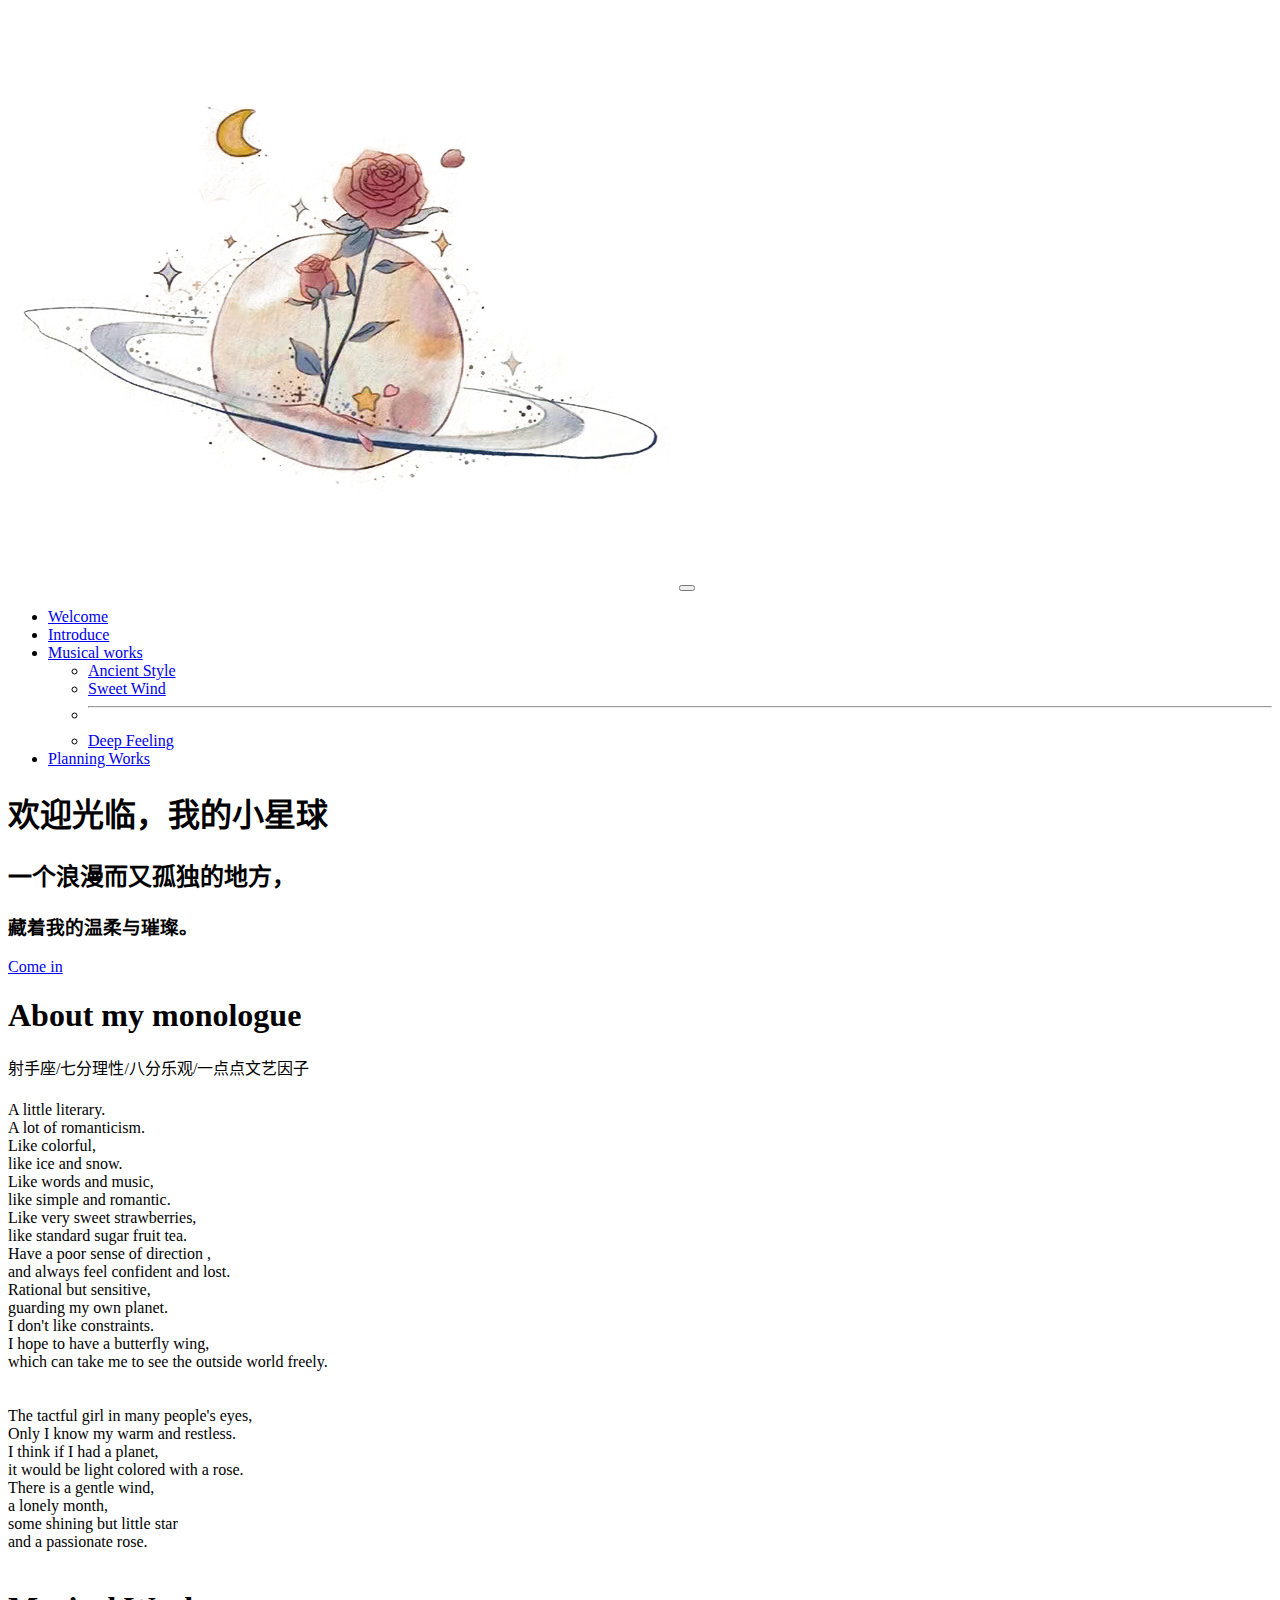
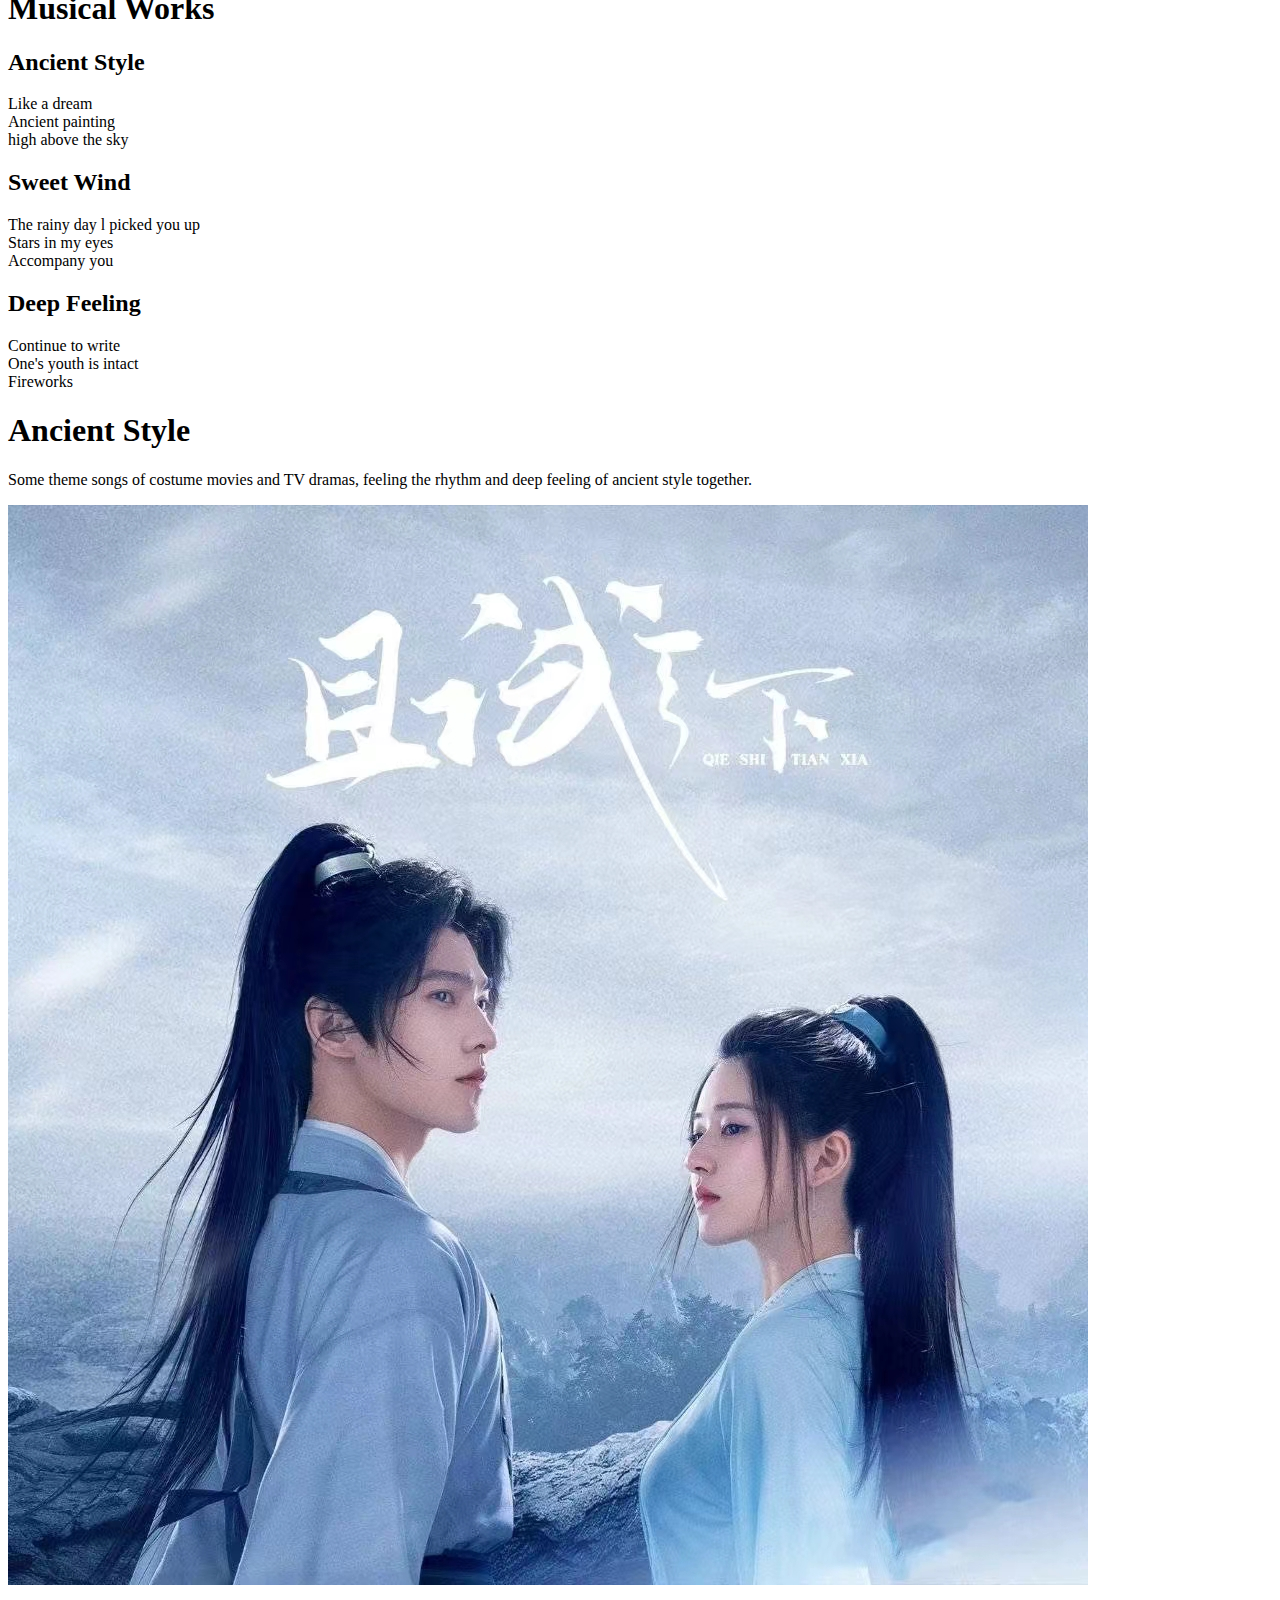
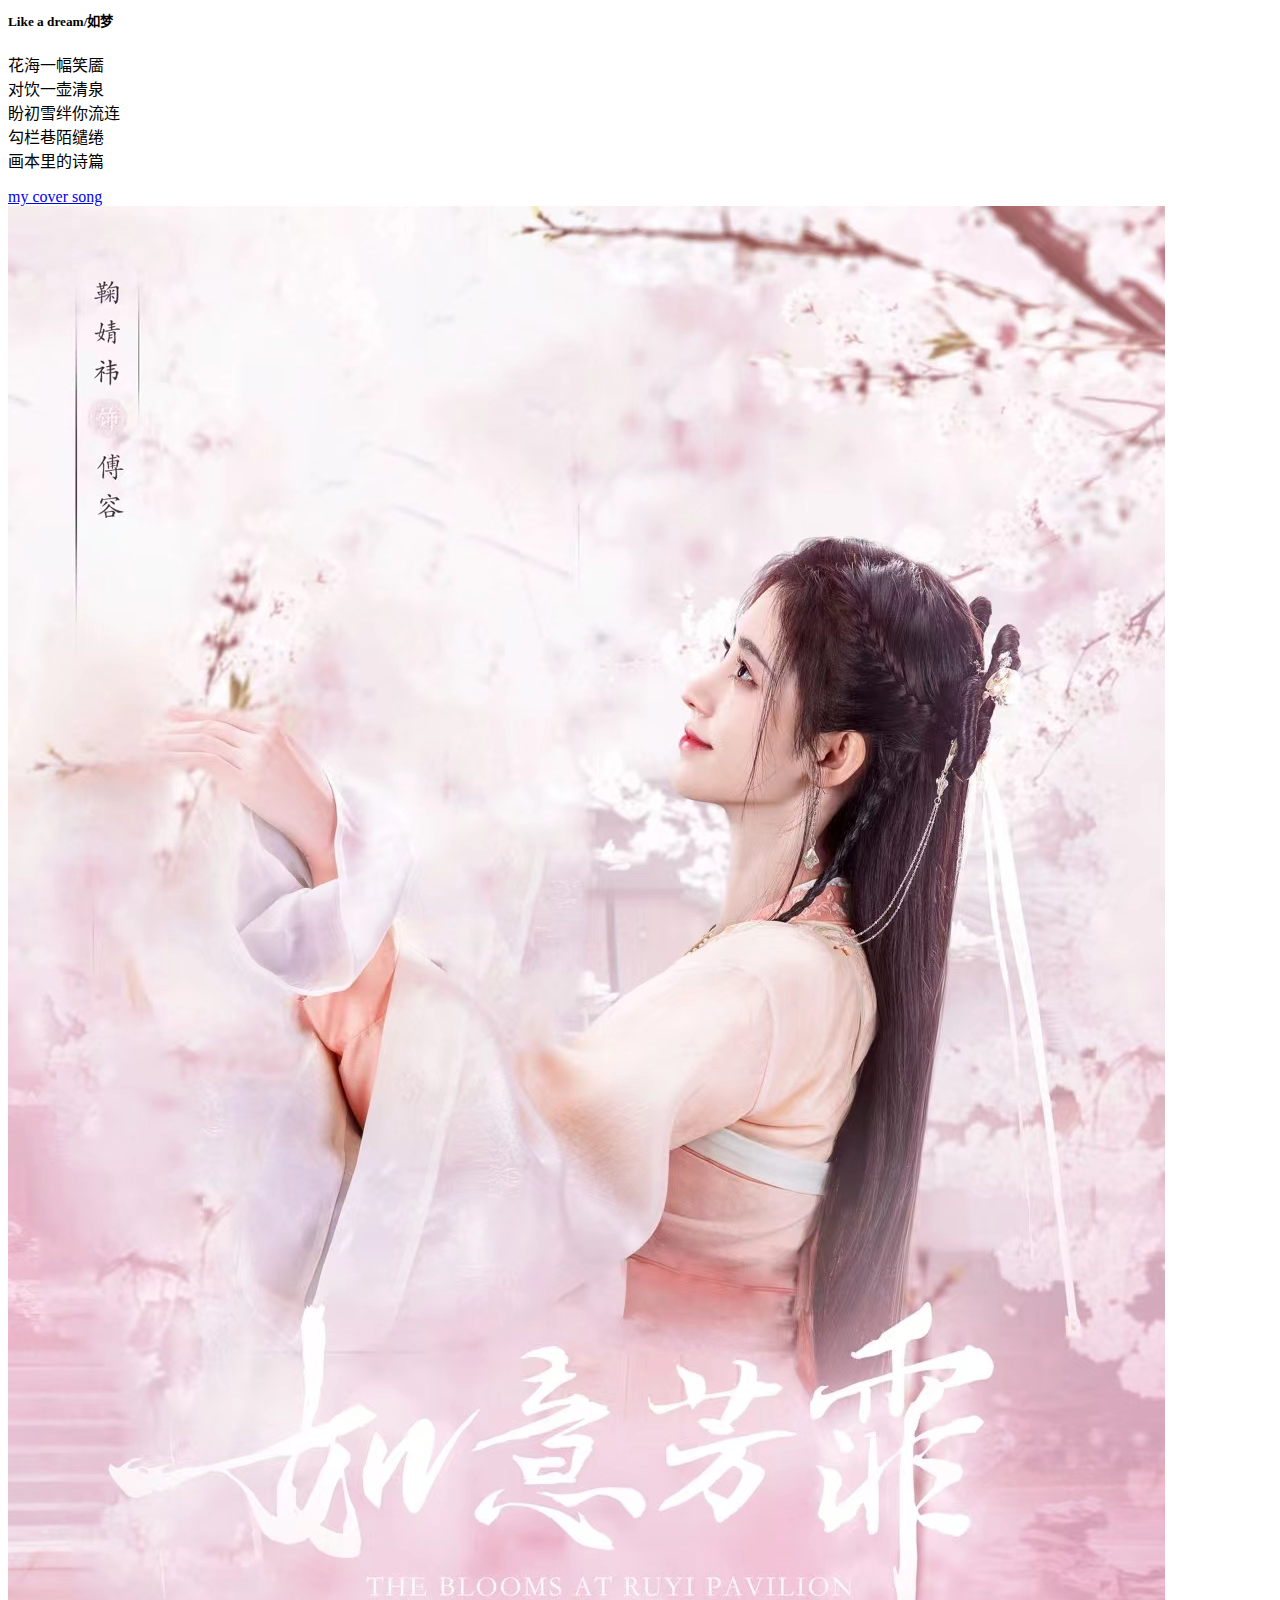
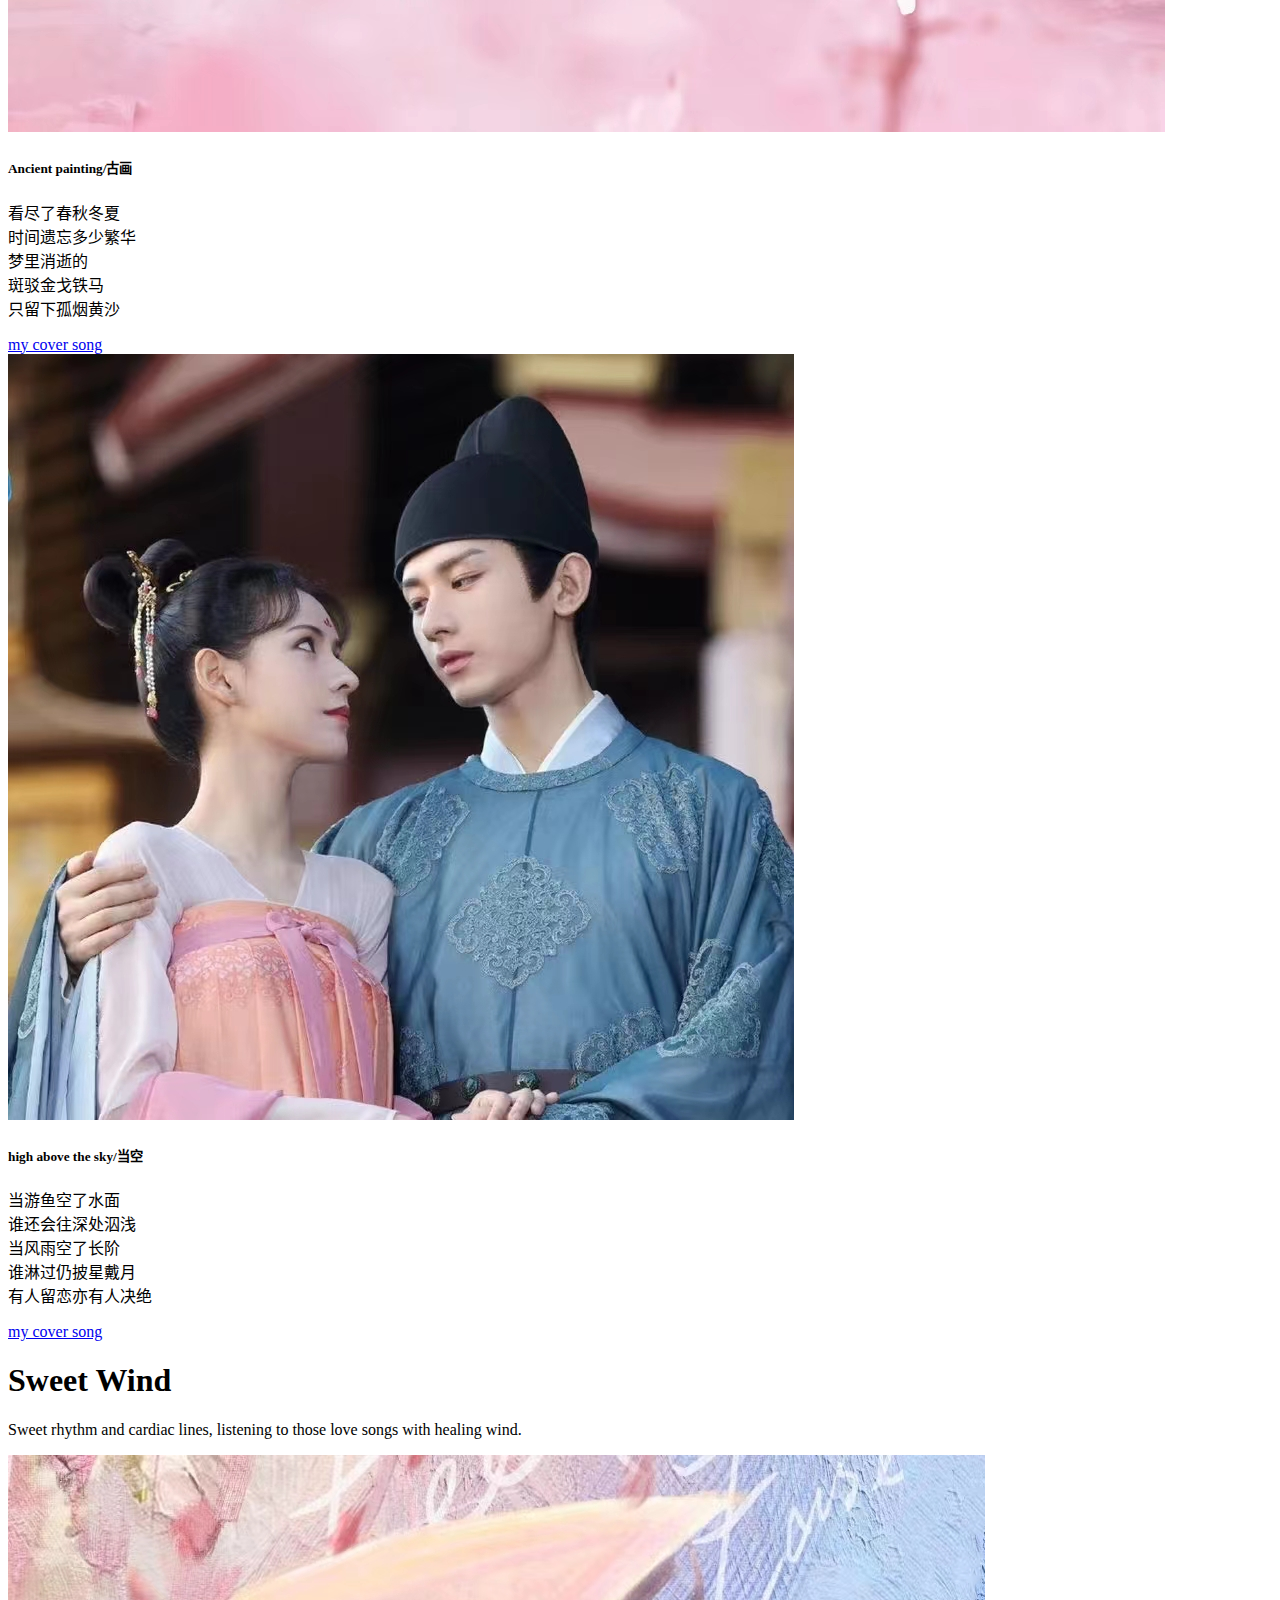
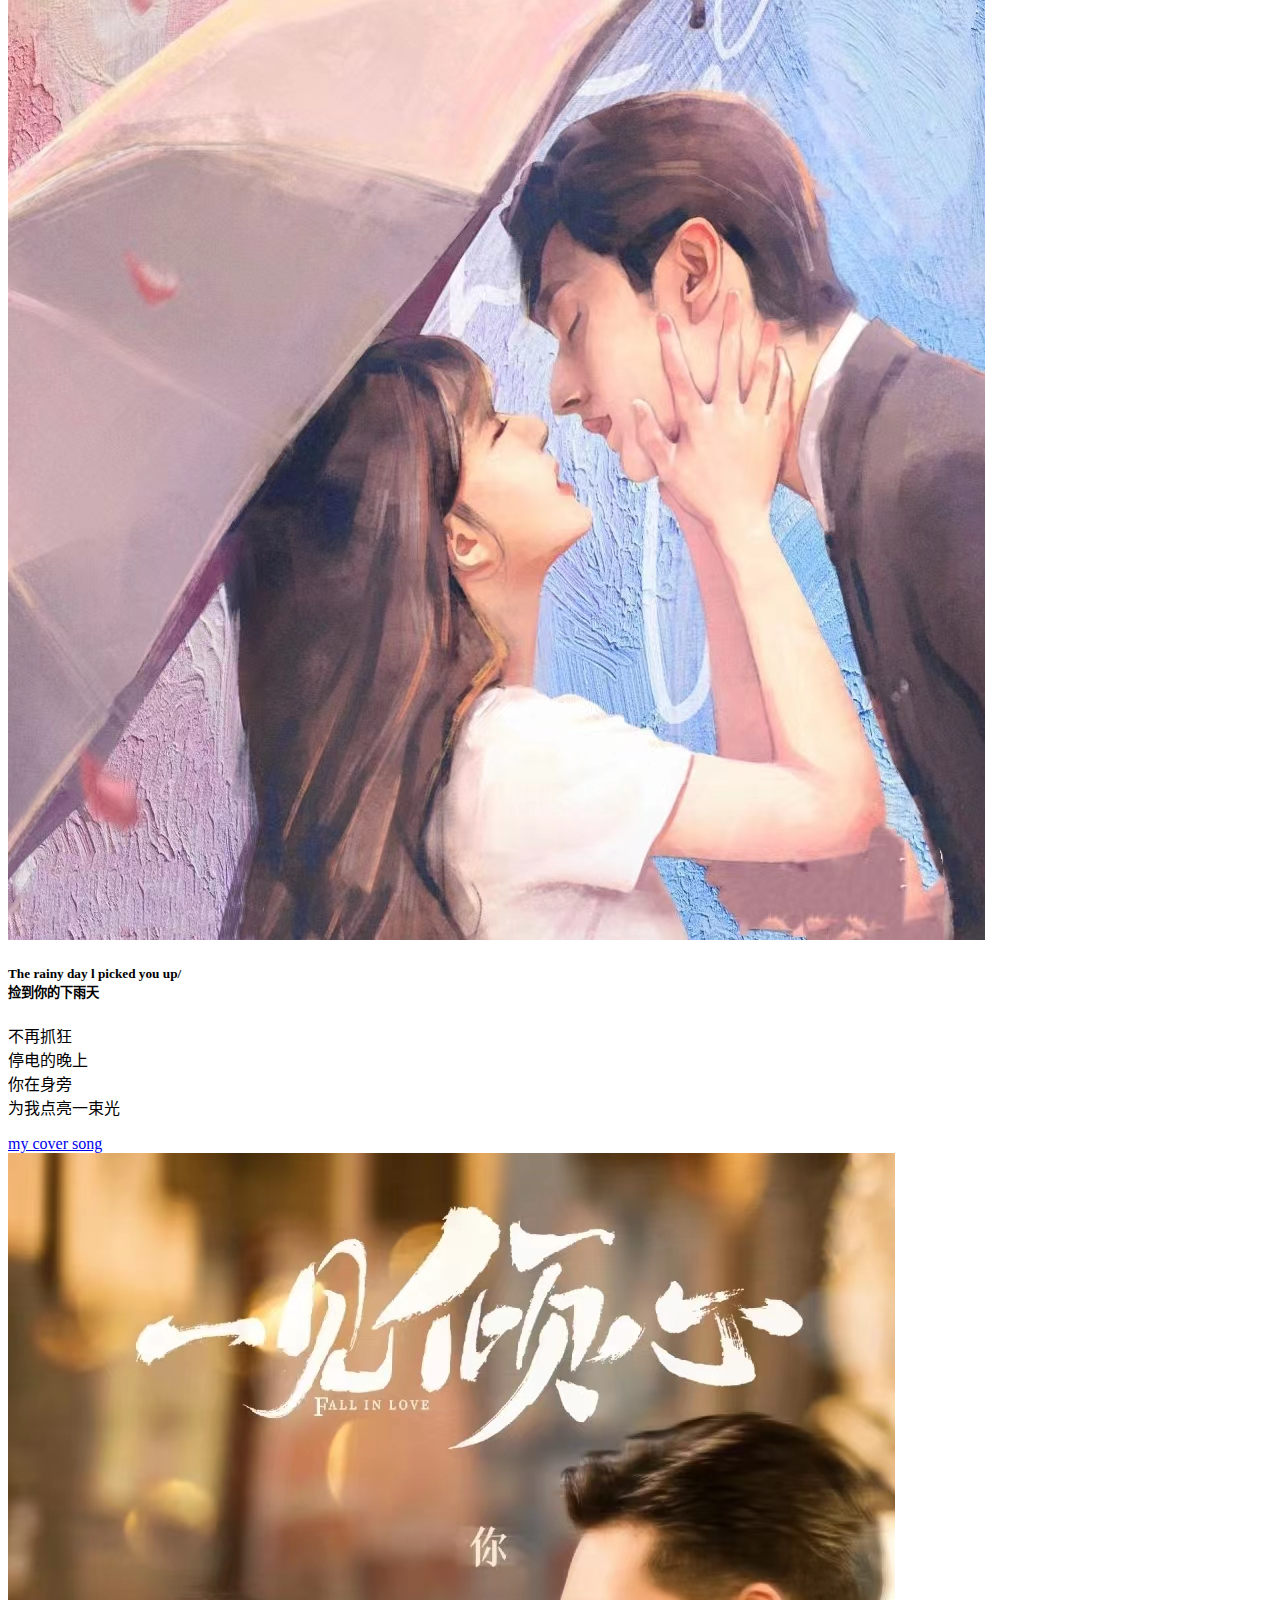
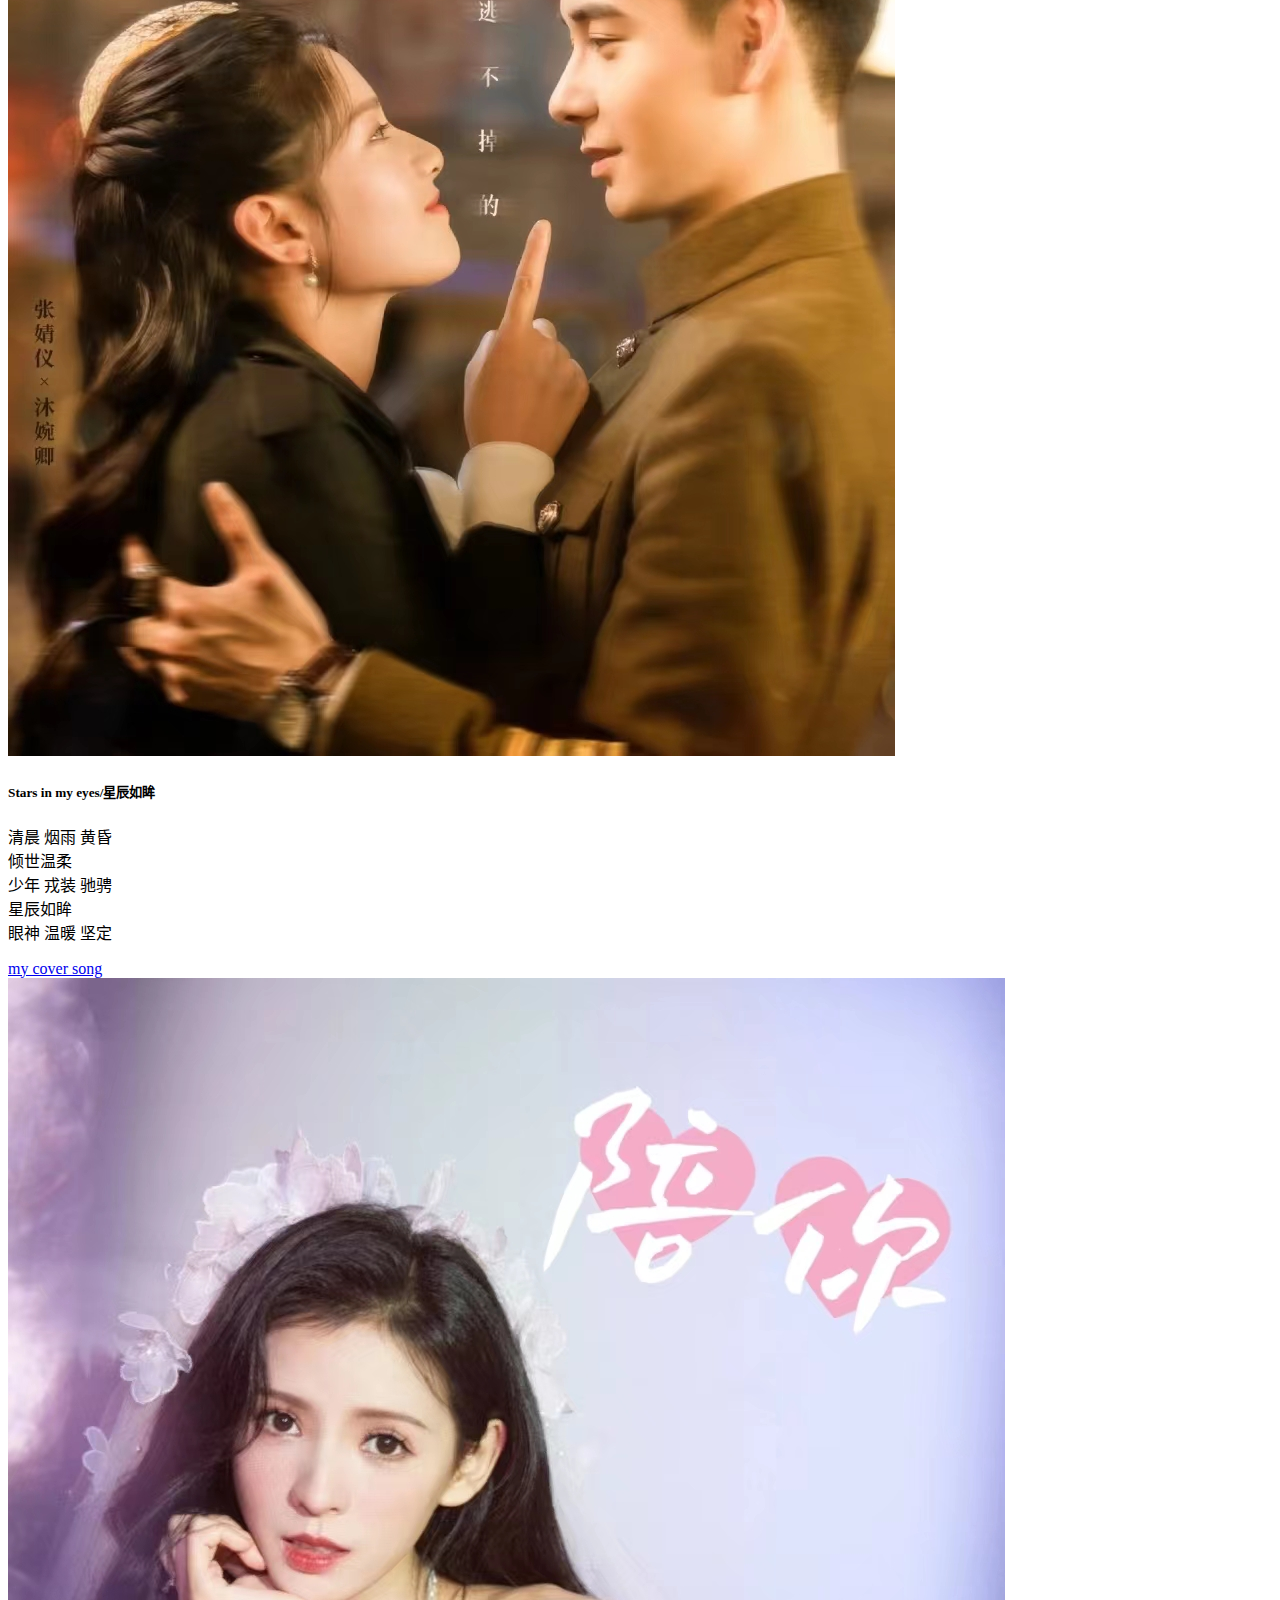
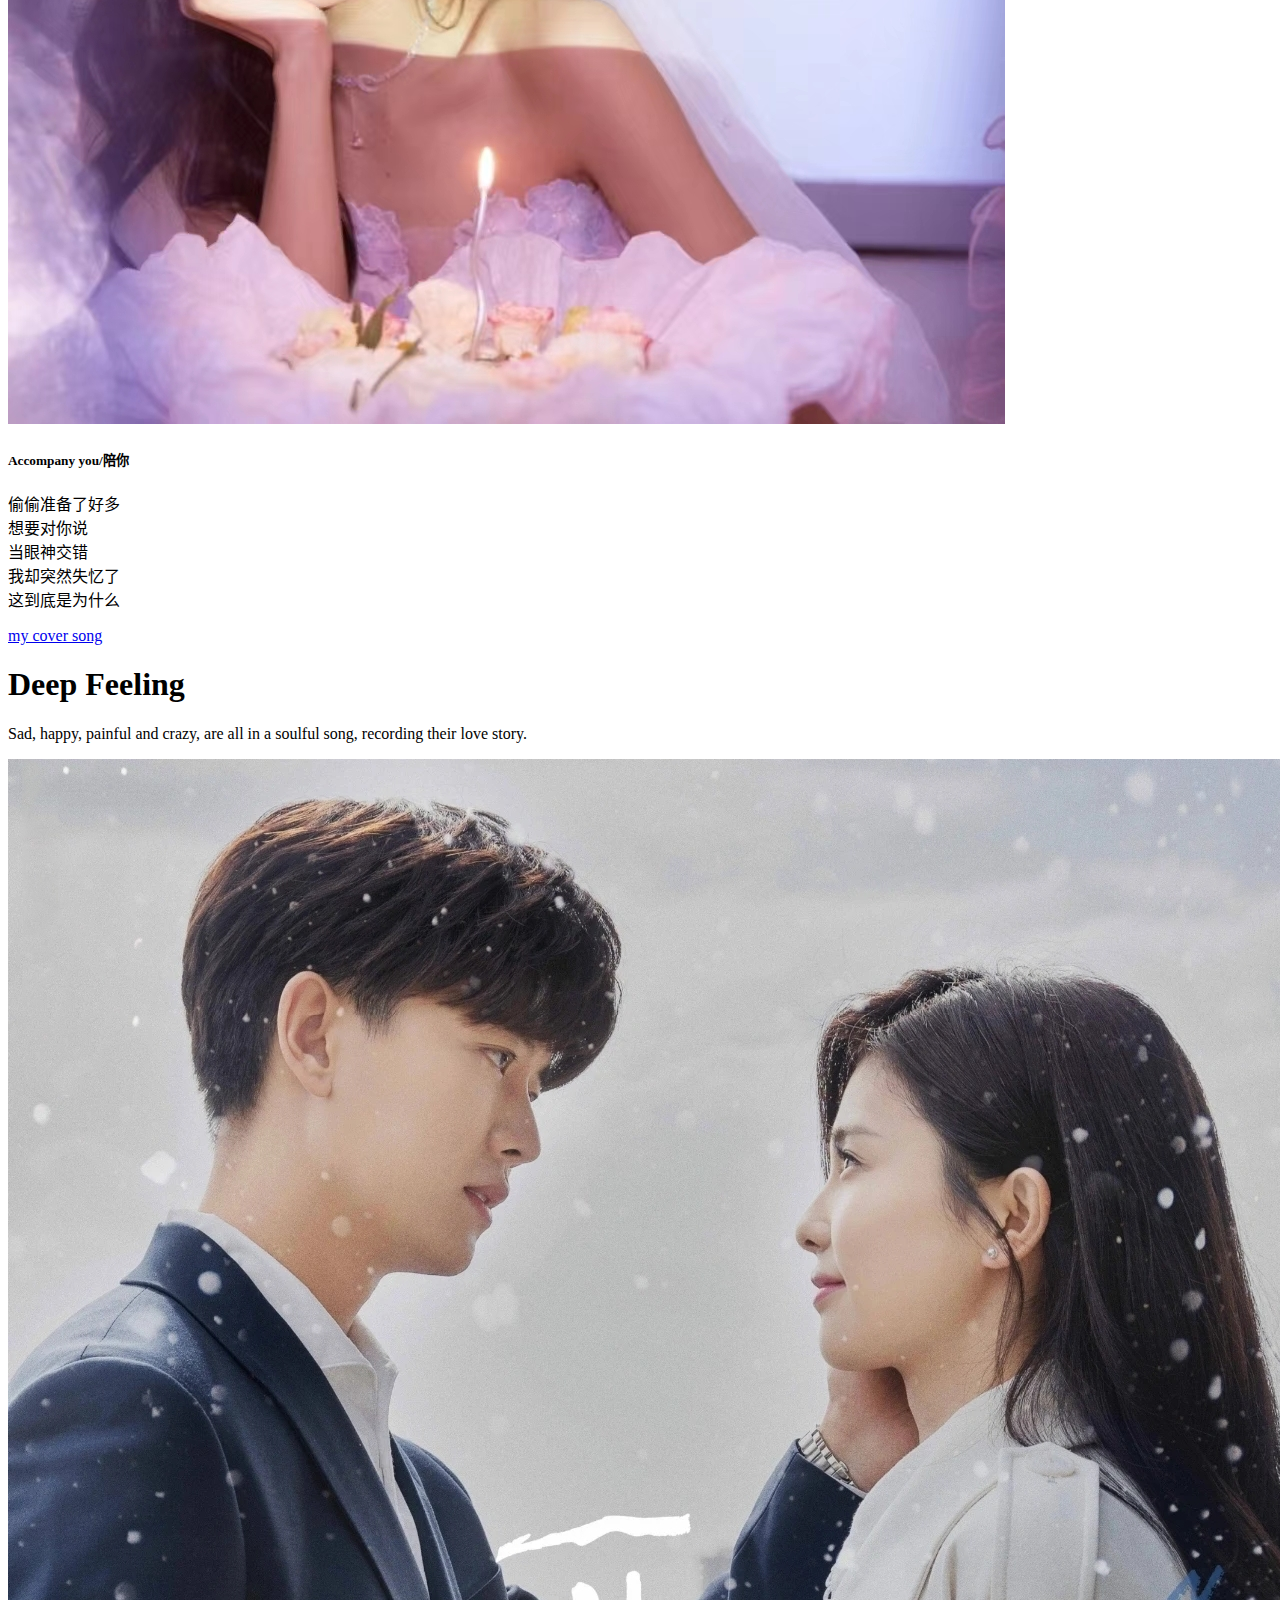
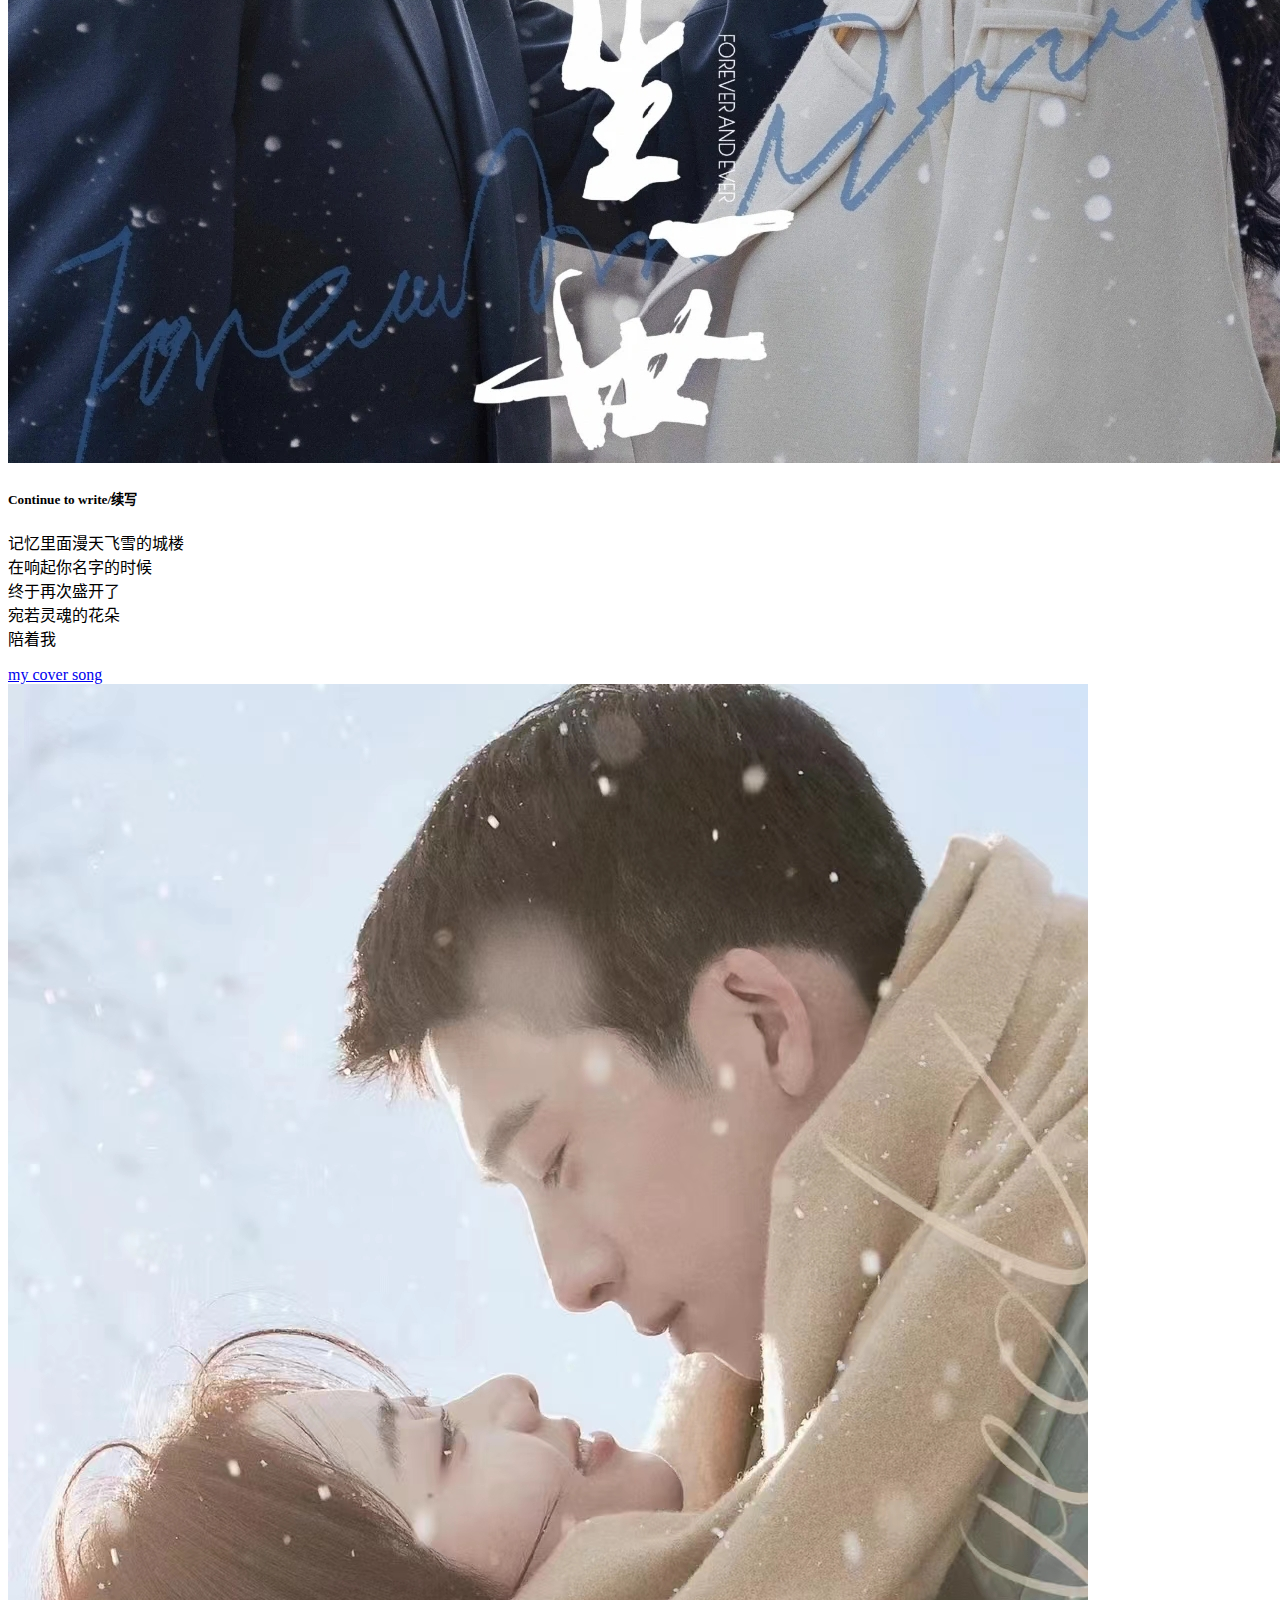
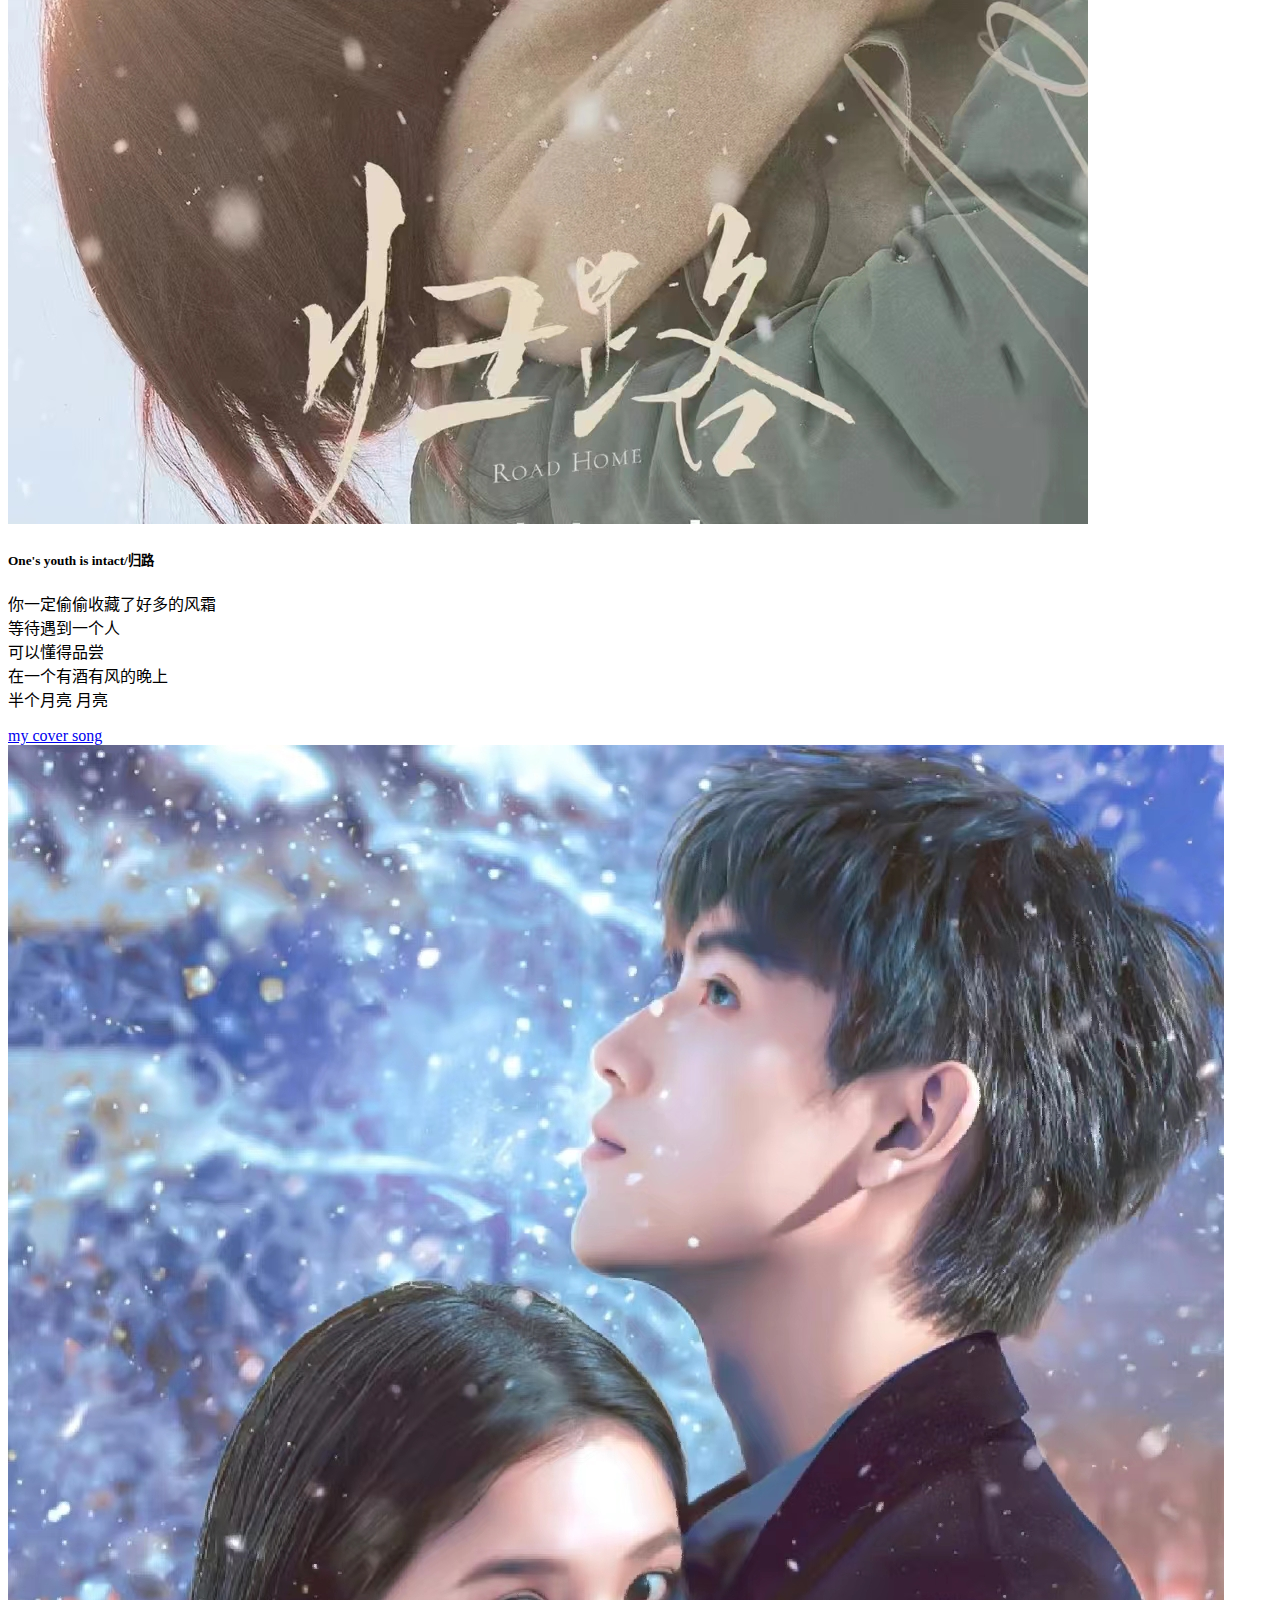
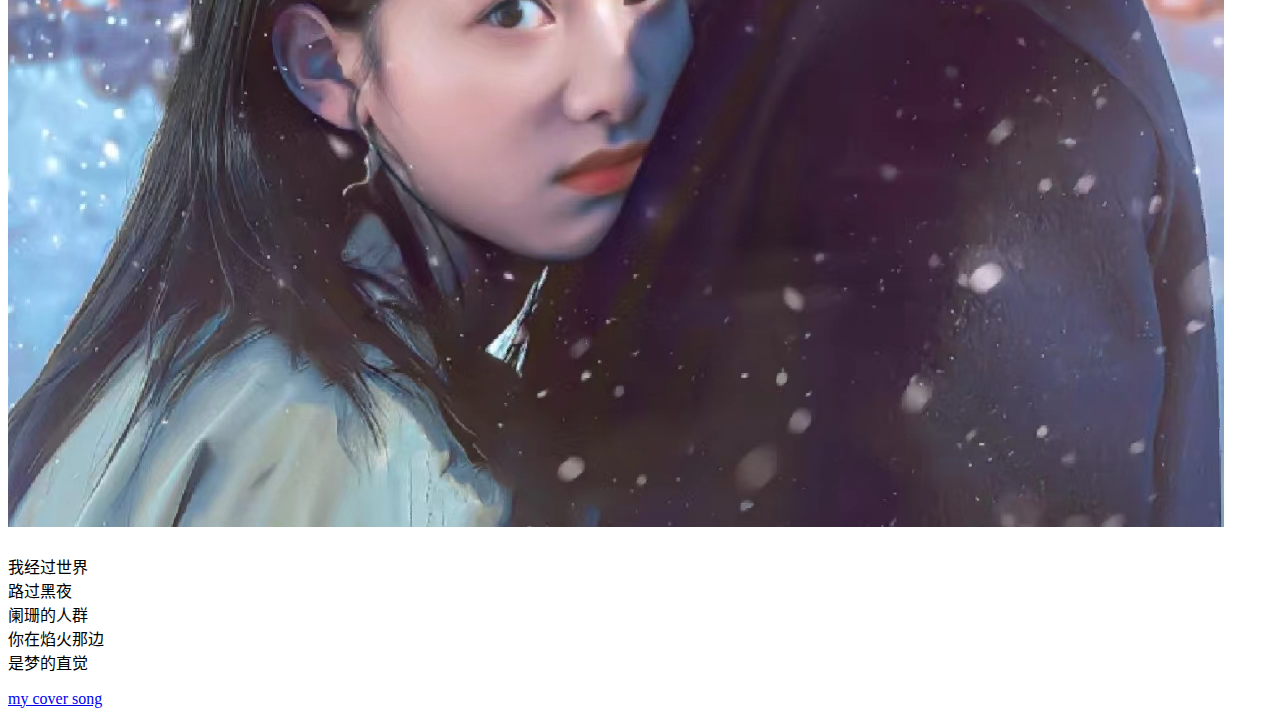
==== commit cbde0940: "Update personal.html" ====
--- a/personal.html
+++ b/personal.html
@@ -16,7 +16,7 @@
   <!-- 导航栏 -->
   <nav class="navbar navbar-expand-md navbar-dark bg-dark py-1 fixed-top">
     <div class="container-fluid">
-      <a class="navbar-brand" href="https://static-play.kg.qq.com/node/personal_v2?uid=6a9e99812d2d378a36&shareUid=6a9e99812d2d378a36&pageId=homepage_me"><img src="C:\Users\小婷婷\Desktop\创意交互\-first-file\xingqiu.png" alt="xingqiu"></a>
+      <a class="navbar-brand" href="https://static-play.kg.qq.com/node/personal_v2?uid=6a9e99812d2d378a36&shareUid=6a9e99812d2d378a36&pageId=homepage_me"><img src="xingqiu.png" alt="xingqiu"></a>
       <button class="navbar-toggler" type="button" data-bs-toggle="collapse" data-bs-target="#navbarSupportedContent" aria-controls="navbarSupportedContent" aria-expanded="false" aria-label="Toggle navigation">
         <span class="navbar-toggler-icon"></span>
       </button>
